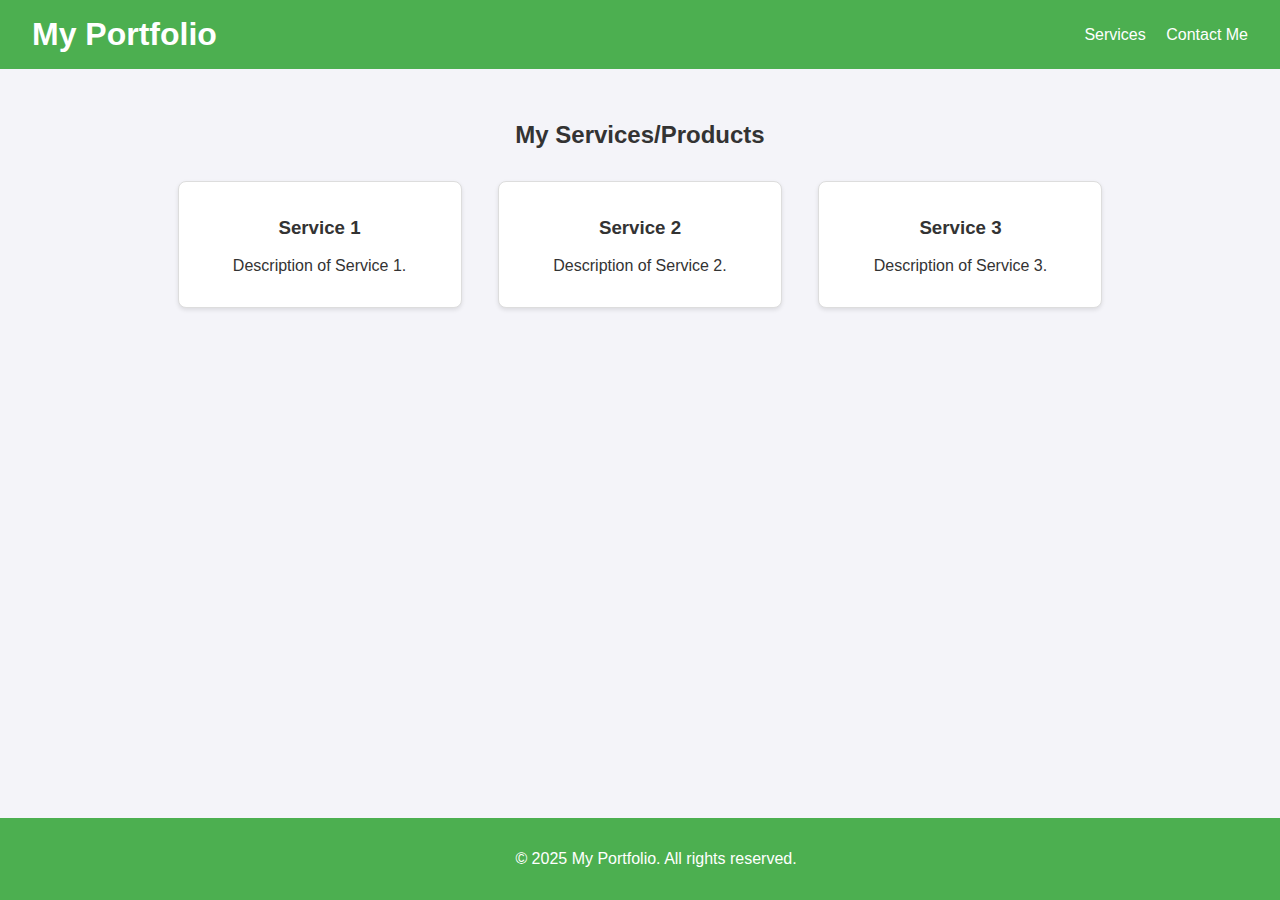
==== index.html @ 2d53eaf6 "contact init" ====
<!DOCTYPE html>
<html lang="en">
<head>
    <meta charset="UTF-8">
    <meta name="viewport" content="width=device-width, initial-scale=1.0">
    <title>My Portfolio</title>
    <style>
        body {
            font-family: Arial, sans-serif;
            margin: 0;
            padding: 0;
            background-color: #f4f4f9;
            color: #333;
        }

        header {
            background-color: #4CAF50;
            color: white;
            padding: 1rem 2rem;
            display: flex;
            justify-content: space-between;
            align-items: center;
        }

        header h1 {
            margin: 0;
        }

        header nav a {
            color: white;
            text-decoration: none;
            margin-left: 1rem;
        }

        header nav a:hover {
            text-decoration: underline;
        }

        .services {
            padding: 2rem;
            text-align: center;
        }

        .services h2 {
            margin-bottom: 1rem;
        }

        .service-item {
            background: white;
            margin: 1rem;
            padding: 1rem;
            border: 1px solid #ddd;
            border-radius: 8px;
            display: inline-block;
            width: 250px;
            box-shadow: 0 2px 4px rgba(0, 0, 0, 0.1);
        }

        footer {
            text-align: center;
            padding: 1rem;
            background-color: #4CAF50;
            color: white;
            position: absolute;
            bottom: 0;
            width: 100%;
        }

        .contact-page {
            padding: 2rem;
        }

        .contact-form {
            max-width: 600px;
            margin: 0 auto;
            background: white;
            padding: 2rem;
            border-radius: 8px;
            box-shadow: 0 2px 4px rgba(0, 0, 0, 0.1);
        }

        .contact-form label {
            display: block;
            margin: 1rem 0 0.5rem;
        }

        .contact-form input, .contact-form textarea {
            width: 100%;
            padding: 0.5rem;
            margin-bottom: 1rem;
            border: 1px solid #ddd;
            border-radius: 4px;
        }

        .contact-form button {
            background-color: #4CAF50;
            color: white;
            border: none;
            padding: 0.5rem 1rem;
            border-radius: 4px;
            cursor: pointer;
        }

        .contact-form button:hover {
            background-color: #45a049;
        }
    </style>
</head>
<body>

<header>
    <h1>My Portfolio</h1>
    <nav>
        <a href="#services">Services</a>
        <a href="contact.html">Contact Me</a>
    </nav>
</header>

<section id="services" class="services">
    <h2>My Services/Products</h2>
    <div class="service-item">
        <h3>Service 1</h3>
        <p>Description of Service 1.</p>
    </div>
    <div class="service-item">
        <h3>Service 2</h3>
        <p>Description of Service 2.</p>
    </div>
    <div class="service-item">
        <h3>Service 3</h3>
        <p>Description of Service 3.</p>
    </div>
</section>

<footer>
    <p>&copy; 2025 My Portfolio. All rights reserved.</p>
</footer>

</body>
</html>
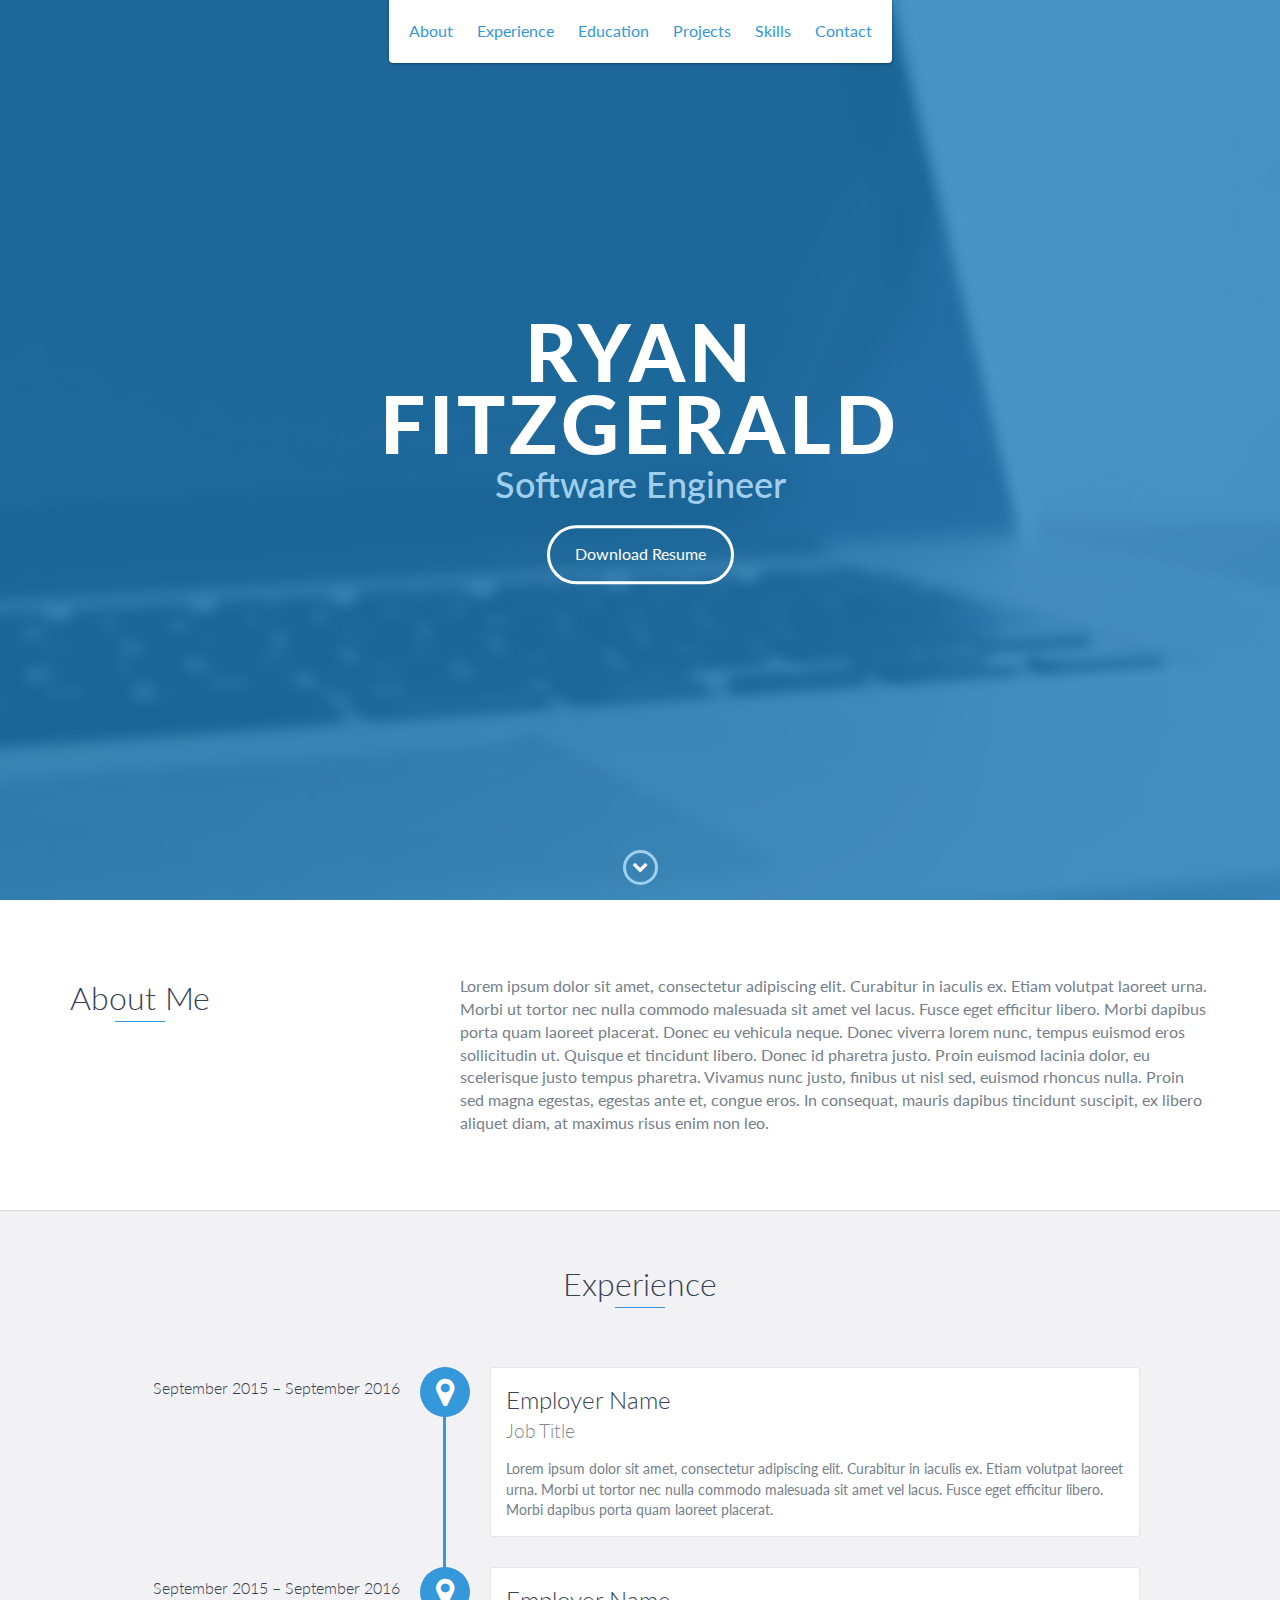
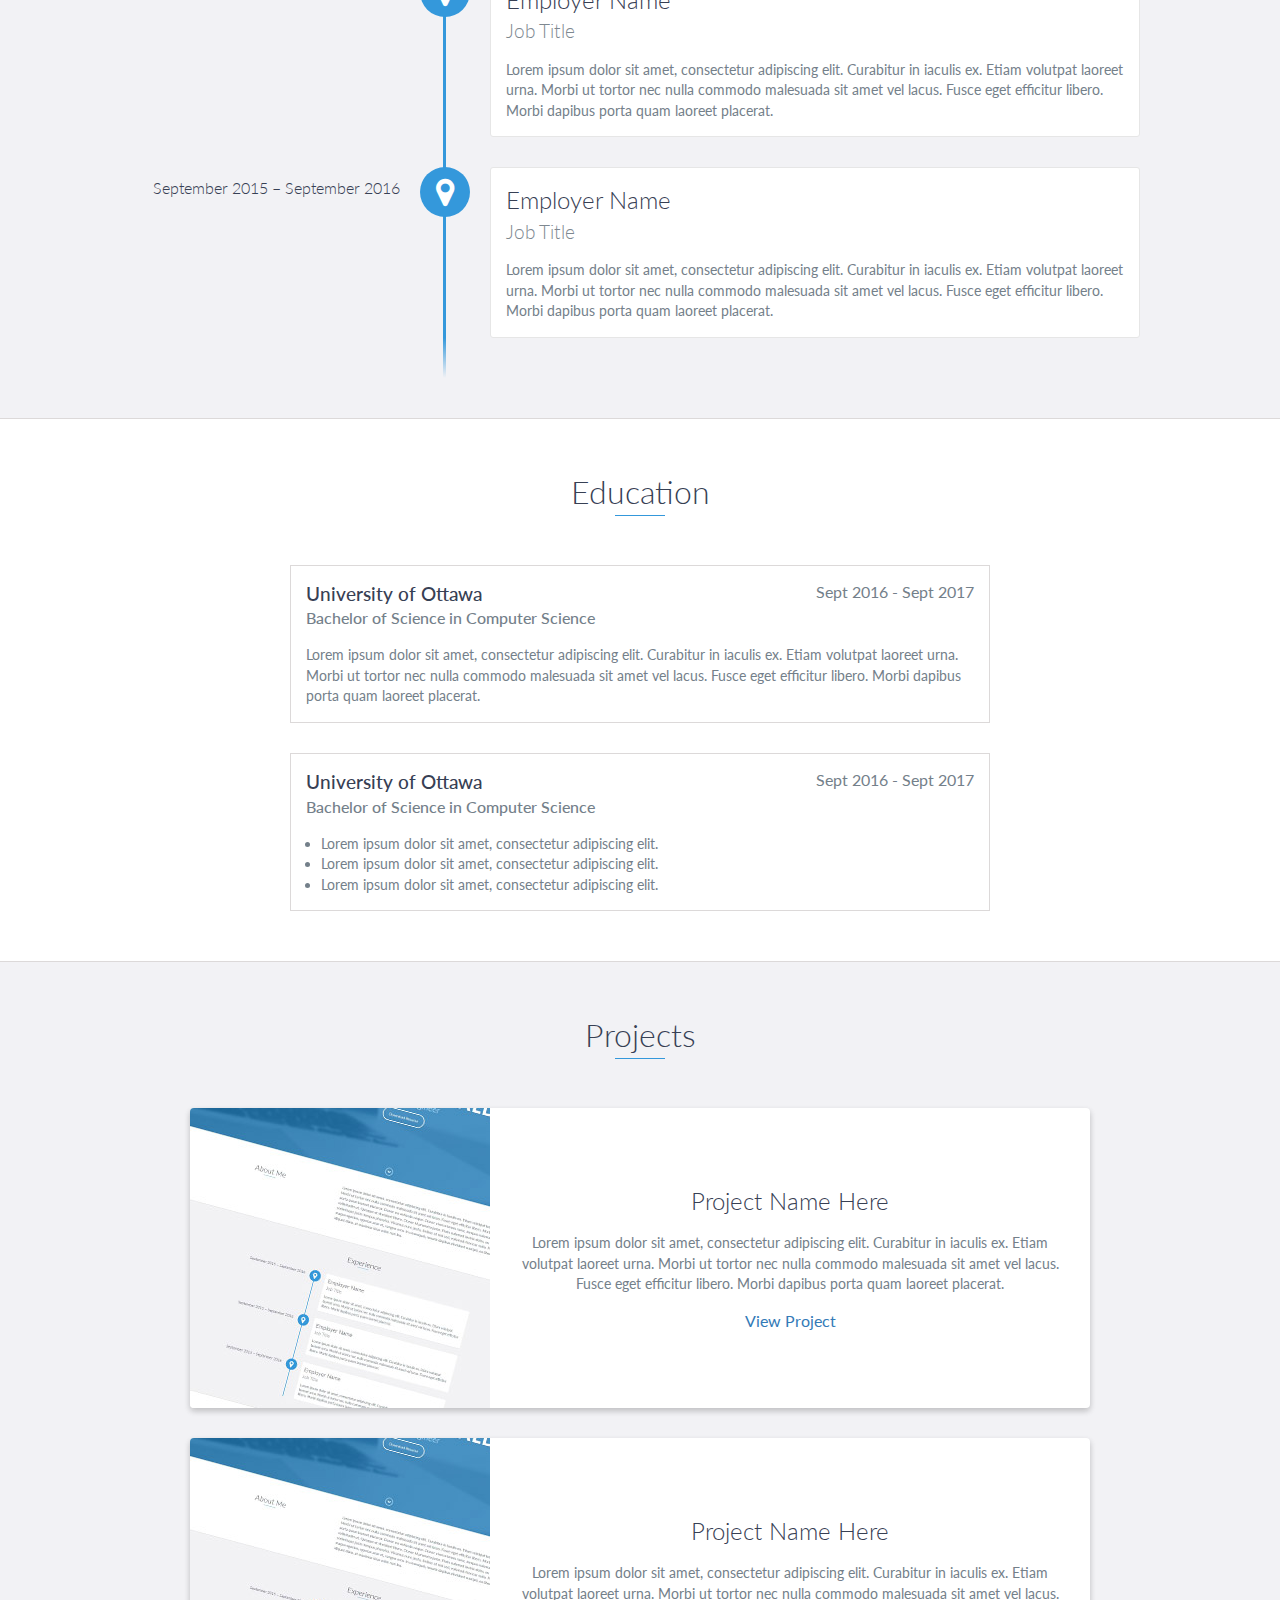
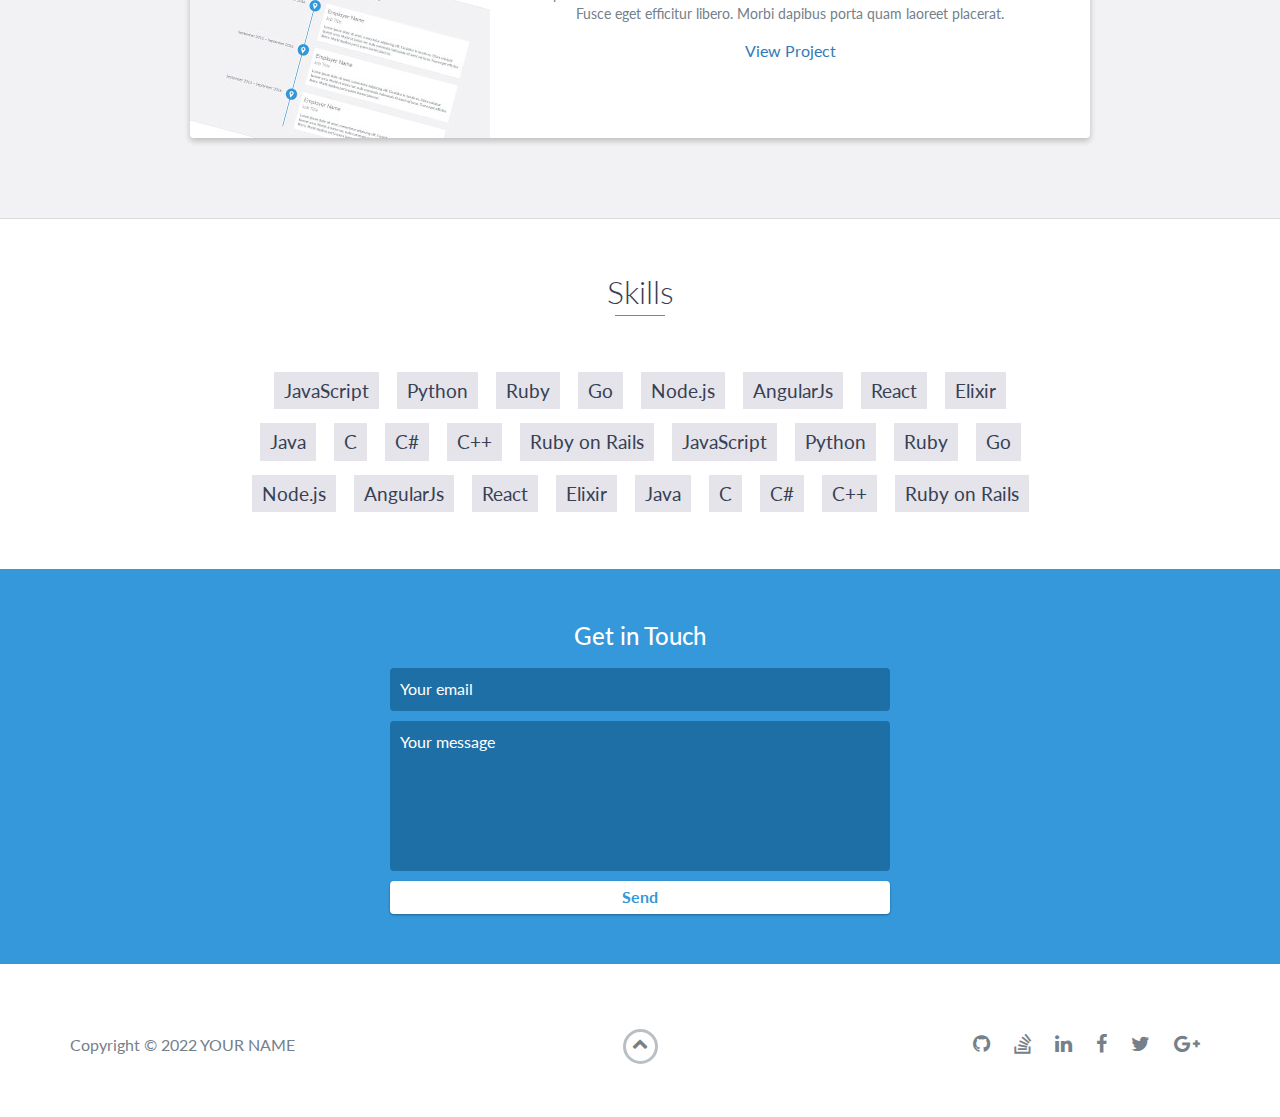
==== commit 28c938ed: "init css" ====
--- a/index.html
+++ b/index.html
@@ -1,140 +1,279 @@
 <!DOCTYPE html>
-<html lang="en">
+<html class="no-js" lang="en">
+
 <head>
-    <meta charset="UTF-8">
-    <meta name="viewport" content="width=device-width, initial-scale=1.0">
+    <meta charset="utf-8">
+    <meta http-equiv="X-UA-Compatible" content="IE=edge">
+    <meta name="viewport" content="width=device-width, initial-scale=1">
     <title>My Portfolio</title>
-    <style>
-        body {
-            font-family: Arial, sans-serif;
-            margin: 0;
-            padding: 0;
-            background-color: #f4f4f9;
-            color: #333;
-        }
-
-        header {
-            background-color: #4CAF50;
-            color: white;
-            padding: 1rem 2rem;
-            display: flex;
-            justify-content: space-between;
-            align-items: center;
-        }
-
-        header h1 {
-            margin: 0;
-        }
-
-        header nav a {
-            color: white;
-            text-decoration: none;
-            margin-left: 1rem;
-        }
-
-        header nav a:hover {
-            text-decoration: underline;
-        }
-
-        .services {
-            padding: 2rem;
-            text-align: center;
-        }
-
-        .services h2 {
-            margin-bottom: 1rem;
-        }
-
-        .service-item {
-            background: white;
-            margin: 1rem;
-            padding: 1rem;
-            border: 1px solid #ddd;
-            border-radius: 8px;
-            display: inline-block;
-            width: 250px;
-            box-shadow: 0 2px 4px rgba(0, 0, 0, 0.1);
-        }
-
-        footer {
-            text-align: center;
-            padding: 1rem;
-            background-color: #4CAF50;
-            color: white;
-            position: absolute;
-            bottom: 0;
-            width: 100%;
-        }
-
-        .contact-page {
-            padding: 2rem;
-        }
-
-        .contact-form {
-            max-width: 600px;
-            margin: 0 auto;
-            background: white;
-            padding: 2rem;
-            border-radius: 8px;
-            box-shadow: 0 2px 4px rgba(0, 0, 0, 0.1);
-        }
-
-        .contact-form label {
-            display: block;
-            margin: 1rem 0 0.5rem;
-        }
-
-        .contact-form input, .contact-form textarea {
-            width: 100%;
-            padding: 0.5rem;
-            margin-bottom: 1rem;
-            border: 1px solid #ddd;
-            border-radius: 4px;
-        }
-
-        .contact-form button {
-            background-color: #4CAF50;
-            color: white;
-            border: none;
-            padding: 0.5rem 1rem;
-            border-radius: 4px;
-            cursor: pointer;
-        }
-
-        .contact-form button:hover {
-            background-color: #45a049;
-        }
-    </style>
+	<link rel="shortcut icon" href="favicon.ico" type="image/x-icon">
+	<link rel="icon" href="favicon.ico" type="image/x-icon">
+    <link href="https://fonts.googleapis.com/css?family=Lato:300,400,700,900" rel="stylesheet">
+    <link rel="stylesheet" href="libs/font-awesome/css/font-awesome.min.css">
+    <link href="css/bootstrap.min.css" rel="stylesheet">
+    <link href="css/styles.css" rel="stylesheet">
 </head>
+
 <body>
-
-<header>
-    <h1>My Portfolio</h1>
-    <nav>
-        <a href="#services">Services</a>
-        <a href="contact.html">Contact Me</a>
-    </nav>
-</header>
-
-<section id="services" class="services">
-    <h2>My Services/Products</h2>
-    <div class="service-item">
-        <h3>Service 1</h3>
-        <p>Description of Service 1.</p>
-    </div>
-    <div class="service-item">
-        <h3>Service 2</h3>
-        <p>Description of Service 2.</p>
-    </div>
-    <div class="service-item">
-        <h3>Service 3</h3>
-        <p>Description of Service 3.</p>
-    </div>
-</section>
-
-<footer>
-    <p>&copy; 2025 My Portfolio. All rights reserved.</p>
-</footer>
-
+    <div id="mobile-menu-open" class="shadow-large">
+        <i class="fa fa-bars" aria-hidden="true"></i>
+    </div>
+    <!-- End #mobile-menu-toggle -->
+    <header>
+        <div id="mobile-menu-close">
+            <span>Close</span> <i class="fa fa-times" aria-hidden="true"></i>
+        </div>
+        <ul id="menu" class="shadow">
+            <li>
+                <a href="#about">About</a>
+            </li>
+            <li>
+                <a href="#experience">Experience</a>
+            </li>
+            <li>
+                <a href="#education">Education</a>
+            </li>
+            <li>
+                <a href="#projects">Projects</a>
+            </li>
+            <li>
+                <a href="#skills">Skills</a>
+            </li>
+            <li>
+                <a href="#contact">Contact</a>
+            </li>
+        </ul>
+    </header>
+    <!-- End header -->
+
+    <div id="lead">
+        <div id="lead-content">
+            <h1>Ryan Fitzgerald</h1>
+            <h2>Software Engineer</h2>
+            <a href="#" class="btn-rounded-white">Download Resume</a>
+        </div>
+        <!-- End #lead-content -->
+
+        <div id="lead-overlay"></div>
+
+        <div id="lead-down">
+            <span>
+                <i class="fa fa-chevron-down" aria-hidden="true"></i>
+            </span>
+        </div>
+        <!-- End #lead-down -->
+    </div>
+    <!-- End #lead -->
+
+    <div id="about">
+        <div class="container">
+            <div class="row">
+                <div class="col-md-4">
+                    <h2 class="heading">About Me</h2>
+                </div>
+                <div class="col-md-8">
+                    <p>
+                        Lorem ipsum dolor sit amet, consectetur adipiscing elit. Curabitur in iaculis ex. Etiam volutpat laoreet urna. Morbi ut tortor nec nulla commodo malesuada sit amet vel lacus. Fusce eget efficitur libero. Morbi dapibus porta quam laoreet placerat. Donec
+                        eu vehicula neque. Donec viverra lorem nunc, tempus euismod eros sollicitudin ut. Quisque et tincidunt libero. Donec id pharetra justo. Proin euismod lacinia dolor, eu scelerisque justo tempus pharetra. Vivamus nunc justo, finibus
+                        ut nisl sed, euismod rhoncus nulla. Proin sed magna egestas, egestas ante et, congue eros. In consequat, mauris dapibus tincidunt suscipit, ex libero aliquet diam, at maximus risus enim non leo.
+                    </p>
+                </div>
+            </div>
+        </div>
+    </div>
+    <!-- End #about -->
+
+    <div id="experience" class="background-alt">
+        <h2 class="heading">Experience</h2>
+        <div id="experience-timeline">
+            <div data-date="September 2015 – September 2016">
+                <h3>Employer Name</h3>
+                <h4>Job Title</h4>
+                <p>
+                    Lorem ipsum dolor sit amet, consectetur adipiscing elit. Curabitur in iaculis ex. Etiam volutpat laoreet urna. Morbi ut tortor nec nulla commodo malesuada sit amet vel lacus. Fusce eget efficitur libero. Morbi dapibus porta quam laoreet placerat.
+                </p>
+            </div>
+
+            <div data-date="September 2015 – September 2016">
+                <h3>Employer Name</h3>
+                <h4>Job Title</h4>
+                <p>
+                    Lorem ipsum dolor sit amet, consectetur adipiscing elit. Curabitur in iaculis ex. Etiam volutpat laoreet urna. Morbi ut tortor nec nulla commodo malesuada sit amet vel lacus. Fusce eget efficitur libero. Morbi dapibus porta quam laoreet placerat.
+                </p>
+            </div>
+
+            <div data-date="September 2015 – September 2016">
+                <h3>Employer Name</h3>
+                <h4>Job Title</h4>
+                <p>
+                    Lorem ipsum dolor sit amet, consectetur adipiscing elit. Curabitur in iaculis ex. Etiam volutpat laoreet urna. Morbi ut tortor nec nulla commodo malesuada sit amet vel lacus. Fusce eget efficitur libero. Morbi dapibus porta quam laoreet placerat.
+                </p>
+            </div>
+        </div>
+    </div>
+    <!-- End #experience -->
+
+    <div id="education">
+        <h2 class="heading">Education</h2>
+        <div class="education-block">
+            <h3>University of Ottawa</h3>
+            <span class="education-date">Sept 2016 - Sept 2017</span>
+            <h4>Bachelor of Science in Computer Science</h4>
+            <p>
+                Lorem ipsum dolor sit amet, consectetur adipiscing elit. Curabitur in iaculis ex. Etiam volutpat laoreet urna. Morbi ut tortor nec nulla commodo malesuada sit amet vel lacus. Fusce eget efficitur libero. Morbi dapibus porta quam laoreet placerat.
+            </p>
+        </div>
+        <!-- End .education-block -->
+
+        <div class="education-block">
+            <h3>University of Ottawa</h3>
+            <span class="education-date">Sept 2016 - Sept 2017</span>
+            <h4>Bachelor of Science in Computer Science</h4>
+            <ul>
+                <li>
+                    Lorem ipsum dolor sit amet, consectetur adipiscing elit.
+                </li>
+                <li>
+                    Lorem ipsum dolor sit amet, consectetur adipiscing elit.
+                </li>
+                <li>
+                    Lorem ipsum dolor sit amet, consectetur adipiscing elit.
+                </li>
+            </ul>
+        </div>
+        <!-- End .education-block -->
+    </div>
+    <!-- End #education -->
+
+    <div id="projects" class="background-alt">
+        <h2 class="heading">Projects</h2>
+        <div class="container">
+            <div class="row">
+                <div class="project shadow-large">
+                    <div class="project-image">
+                        <img src="images/project.jpg" />
+                    </div>
+                    <!-- End .project-image -->
+                    <div class="project-info">
+                        <h3>Project Name Here</h3>
+                        <p>
+                            Lorem ipsum dolor sit amet, consectetur adipiscing elit. Curabitur in iaculis ex. Etiam volutpat laoreet urna. Morbi ut tortor nec nulla commodo malesuada sit amet vel lacus. Fusce eget efficitur libero. Morbi dapibus porta quam laoreet placerat.
+                        </p>
+                        <a href="#">View Project</a>
+                    </div>
+                    <!-- End .project-info -->
+                </div>
+                <!-- End .project -->
+
+                <div class="project shadow-large">
+                    <div class="project-image">
+                        <img src="images/project.jpg" />
+                    </div>
+                    <!-- End .project-image -->
+                    <div class="project-info">
+                        <h3>Project Name Here</h3>
+                        <p>
+                            Lorem ipsum dolor sit amet, consectetur adipiscing elit. Curabitur in iaculis ex. Etiam volutpat laoreet urna. Morbi ut tortor nec nulla commodo malesuada sit amet vel lacus. Fusce eget efficitur libero. Morbi dapibus porta quam laoreet placerat.
+                        </p>
+                        <a href="#">View Project</a>
+                    </div>
+                    <!-- End .project-info -->
+                </div>
+                <!-- End .project -->
+            </div>
+        </div>
+    </div>
+    <!-- End #projects -->
+
+    <div id="skills">
+        <h2 class="heading">Skills</h2>
+        <ul>
+            <li>JavaScript</li>
+            <li>Python</li>
+            <li>Ruby</li>
+            <li>Go</li>
+            <li>Node.js</li>
+            <li>AngularJs</li>
+            <li>React</li>
+            <li>Elixir</li>
+            <li>Java</li>
+            <li>C</li>
+            <li>C#</li>
+            <li>C++</li>
+            <li>Ruby on Rails</li>
+            <li>JavaScript</li>
+            <li>Python</li>
+            <li>Ruby</li>
+            <li>Go</li>
+            <li>Node.js</li>
+            <li>AngularJs</li>
+            <li>React</li>
+            <li>Elixir</li>
+            <li>Java</li>
+            <li>C</li>
+            <li>C#</li>
+            <li>C++</li>
+            <li>Ruby on Rails</li>
+        </ul>
+    </div>
+    <!-- End #skills -->
+
+    <div id="contact">
+        <h2>Get in Touch</h2>
+        <div id="contact-form">
+            <form method="POST" action="https://formspree.io/email@email.com">
+                <input type="hidden" name="_subject" value="Contact request from personal website" />
+                <input type="email" name="_replyto" placeholder="Your email" required>
+                <textarea name="message" placeholder="Your message" required></textarea>
+                <button type="submit">Send</button>
+            </form>
+        </div>
+        <!-- End #contact-form -->
+    </div>
+    <!-- End #contact -->
+
+    <footer>
+        <div class="container">
+            <div class="row">
+                <div class="col-sm-5 copyright">
+                    <p>
+                        Copyright &copy; <span id="current-year">2022</span> YOUR NAME
+                    </p>
+                </div>
+                <div class="col-sm-2 top">
+                    <span id="to-top">
+                        <i class="fa fa-chevron-up" aria-hidden="true"></i>
+                    </span>
+                </div>
+                <div class="col-sm-5 social">
+                    <ul>
+                        <li>
+                            <a href="https://github.com/" target="_blank"><i class="fa fa-github" aria-hidden="true"></i></a>
+                        </li>
+                        <li>
+                            <a href="https://stackoverflow.com/" target="_blank"><i class="fa fa-stack-overflow" aria-hidden="true"></i></a>
+                        </li>
+                        <li>
+                            <a href="https://linkedin.com/" target="_blank"><i class="fa fa-linkedin" aria-hidden="true"></i></a>
+                        </li>
+                        <li>
+                            <a href="https://www.facebook.com/" target="_blank"><i class="fa fa-facebook" aria-hidden="true"></i></a>
+                        </li>
+                        <li>
+                            <a href="https://twitter.com/" target="_blank"><i class="fa fa-twitter" aria-hidden="true"></i></a>
+                        </li>
+                        <li>
+                            <a href="https://plus.google.com/" target="_blank"><i class="fa fa-google-plus" aria-hidden="true"></i></a>
+                        </li>
+                    </ul>
+                </div>
+            </div>
+        </div>
+    </footer>
+    <!-- End footer -->
+
+    <script src="https://ajax.googleapis.com/ajax/libs/jquery/1.12.4/jquery.min.js"></script>
+    <script src="js/scripts.min.js"></script>
 </body>
-</html>+
+</html>
--- a/css/styles.css
+++ b/css/styles.css
@@ -0,0 +1,12 @@
+/*!
+    Title: Dev Portfolio Template
+    Version: 1.2.2
+    Last Change: 03/25/2020
+    Author: Ryan Fitzgerald
+    Repo: https://github.com/RyanFitzgerald/devportfolio-template
+    Issues: https://github.com/RyanFitzgerald/devportfolio-template/issues
+
+    Description: This file contains all the styles associated with the page
+    that don't come from third party libraries. This file gets compiled using
+    Gulp and send to the /css folder which is then loaded on the page.
+*/body{font-family:'Lato', sans-serif;font-size:16px}body.active{overflow:hidden;z-index:-1}.no-js #experience-timeline>div{background:#fff;padding:10px;margin-bottom:10px;border:1px solid #dcd9d9}.no-js #experience-timeline>div h3{font-size:1.5em;font-weight:300;color:#374054;display:inline-block;margin:0}.no-js #experience-timeline>div h4{font-size:1.2em;font-weight:300;color:#7e8890;margin:0 0 15px 0}.no-js #experience-timeline>div p{color:#74808a;font-size:0.9em;margin:0}.no-js #experience-timeline:before,.no-js #experience-timeline:after{content:none}@keyframes dropHeader{0%{transform:translateY(-100%)}100%{transform:translateY(0)}}header{position:absolute;top:0;left:0;right:0;text-align:center;z-index:10;animation-name:dropHeader;animation-iteration-count:1;animation-timing-function:ease;animation-duration:0.75s}header ul{display:inline-block;background:#fff;text-align:center;padding:10px;margin:0;border-bottom-right-radius:4px;border-bottom-left-radius:4px}header li{display:inline-block}header a{display:block;color:#3498db;padding:10px}header a:hover{color:#217dbb;text-decoration:none;background:#eee;border-radius:4px}header a:focus{color:#3498db;text-decoration:none}header.active{display:block}header.sticky{position:fixed;z-index:999}#menu.active{display:block}#mobile-menu-open{display:none;cursor:pointer;position:fixed;right:15px;top:10px;color:#3498db;font-size:1.5em;z-index:20;padding:0 7px;border-radius:4px;background:#fff}#mobile-menu-close{display:none;text-align:right;width:100%;background:#fff;font-size:1.5em;padding-right:15px;padding-top:10px;cursor:pointer;color:#3498db}#mobile-menu-close span{font-size:0.5em;text-transform:uppercase}#mobile-menu-close i{vertical-align:middle}footer{padding:50px 0}.copyright{padding-top:20px}.copyright p{margin:0;color:#74808a}.top{text-align:center}.top span{cursor:pointer;display:block;margin:15px auto 0 auto;width:35px;height:35px;border-radius:50%;border:3px solid #b9bfc4;text-align:center}.top i{color:#74808a}.social{text-align:right}.social ul{margin:5px 0 0 0;padding:0}.social li{display:inline-block;font-size:1.25em;list-style:none}.social a{display:block;color:#74808a;padding:10px}.social a:hover{color:#3498db}.btn-rounded-white{display:inline-block;color:#fff;padding:15px 25px;border:3px solid #fff;border-radius:30px;transition:.5s ease all}.btn-rounded-white:hover{color:#3498db;background:#fff;text-decoration:none}.shadow{box-shadow:0 1px 3px rgba(0,0,0,0.12),0 1px 2px rgba(0,0,0,0.24)}.shadow-large{box-shadow:0 3px 6px rgba(0,0,0,0.08),0 3px 6px rgba(0,0,0,0.15)}.heading{position:relative;display:inline-block;font-size:2em;font-weight:300;margin:0 0 30px 0}.heading:after{position:absolute;content:'';top:100%;height:1px;width:50px;left:0;right:0;margin:0 auto;background:#3498db}.background-alt{background:#f2f2f5}#lead{position:relative;height:100vh;min-height:500px;max-height:1080px;background:url(../images/lead-bg.jpg);background-size:cover;padding:15px;overflow:hidden}#lead-content{position:absolute;z-index:10;top:50%;left:50%;transform:translate(-50%, -50%);text-align:center}#lead-content h1,#lead-content h2{margin:0}#lead-content h1{color:#fff;font-weight:900;font-size:5em;text-transform:uppercase;letter-spacing:0.05em;line-height:0.9em}#lead-content h2{color:#a0cfee;font-weight:500;font-size:2.25em;margin-bottom:15px}#lead-overlay{position:absolute;height:100%;width:100%;top:0;right:0;bottom:0;left:0;background:rgba(33,125,187,0.8);z-index:1}#lead-down{position:absolute;left:0;right:0;width:100%;text-align:center;z-index:10;bottom:15px;color:#fff}#lead-down span{cursor:pointer;display:block;margin:0 auto;width:35px;height:35px;border-radius:50%;border:3px solid #a0cfee;text-align:center}#lead-down i{animation:pulsate 1.5s ease;animation-iteration-count:infinite;padding-top:5px}@keyframes pulsate{0%{transform:scale(1, 1)}50%{transform:scale(1.2, 1.2)}100%{transform:scale(1, 1)}}#about{padding:75px 15px;border-bottom:1px solid #dcd9d9}#about h2{color:#374054}#about p{color:#74808a;margin:0}#experience{padding:50px 15px;text-align:center;border-bottom:1px solid #dcd9d9}#experience h2{color:#374054}#experience-timeline{margin:30px auto 0 auto;position:relative;max-width:1000px}#experience-timeline:before{position:absolute;content:'';top:0;bottom:0;left:303px;right:auto;height:100%;width:3px;background:#3498db;z-index:0}#experience-timeline:after{position:absolute;content:'';width:3px;height:40px;background:#3498db;background:linear-gradient(to bottom, #3498db, rgba(52,152,219,0));top:100%;left:303px}.vtimeline-content{margin-left:350px;background:#fff;border:1px solid #e6e6e6;padding:15px;border-radius:3px;text-align:left}.vtimeline-content h3{font-size:1.5em;font-weight:300;color:#374054;display:inline-block;margin:0}.vtimeline-content h4{font-size:1.2em;font-weight:300;color:#7e8890;margin:0 0 15px 0}.vtimeline-content p{color:#74808a;font-size:0.9em;margin:0}.vtimeline-point{position:relative;display:block;vertical-align:top;margin-bottom:30px}.vtimeline-icon{position:relative;color:#fff;width:50px;height:50px;background:#3498db;border-radius:50%;float:left;z-index:99;margin-left:280px}.vtimeline-icon i{display:block;font-size:2em;margin-top:10px}.vtimeline-date{width:260px;text-align:right;position:absolute;left:0;top:10px;font-weight:300;color:#374054}#education{padding:50px 15px 20px 15px;border-bottom:1px solid #dcd9d9;text-align:center}#education h2{color:#374054;margin-bottom:50px}.education-block{max-width:700px;margin:0 auto 30px auto;padding:15px;border:1px solid #dcd9d9;text-align:left}.education-block h3{font-weight:500;float:left;margin:0;color:#374054}.education-block span{color:#74808a;float:right}.education-block h4{color:#74808a;clear:both;font-weight:500;margin:0 0 15px 0}.education-block p,.education-block ul{margin:0;color:#74808a;font-size:0.9em}.education-block ul{padding:0 0 0 15px}#projects{padding:50px 15px;border-bottom:1px solid #dcd9d9;text-align:center}#projects h2{color:#374054;margin-bottom:50px}.project{position:relative;max-width:900px;margin:0 auto 30px auto;overflow:hidden;background:#fff;border-radius:4px}.project-image{float:left}.project-info{position:absolute;top:50%;transform:translateY(-50%);margin-left:300px;padding:15px}.project-info h3{font-size:1.5em;font-weight:300;color:#374054;margin:0 0 15px 0}.project-info p{color:#74808a;margin:0 0 15px 0;font-size:0.9em}.no-image .project-info{position:relative;margin:0;padding:30px 15px;transform:none}#more-projects{display:none}#skills{padding:50px 15px;text-align:center}#skills h2{color:#374054;margin-bottom:50px}#skills ul{display:block;margin:0 auto;padding:0;max-width:800px}#skills li{display:inline-block;margin:7px;padding:5px 10px;color:#374054;background:#e4e4ea;list-style:none;cursor:default;font-size:1.2em}#contact{padding:50px 15px;background:#3498db;text-align:center}#contact h2{margin:0 0 15px 0;color:#fff;font-weight:500}#contact-form{max-width:500px;margin:0 auto}#contact-form input,#contact-form textarea{display:block;width:100%;padding:10px;border-radius:4px;border:none;margin-bottom:10px;background:#1d6fa5;color:#fff;transition:.5s ease all}#contact-form input::-webkit-input-placeholder,#contact-form textarea::-webkit-input-placeholder{color:#fff}#contact-form input:-moz-placeholder,#contact-form textarea:-moz-placeholder{color:#fff;opacity:1}#contact-form input::-moz-placeholder,#contact-form textarea::-moz-placeholder{color:#fff;opacity:1}#contact-form input:-ms-input-placeholder,#contact-form textarea:-ms-input-placeholder{color:#fff}#contact-form input:focus,#contact-form textarea:focus{outline:none;background:#16527a}#contact-form textarea{height:150px;resize:none}#contact-form button{display:block;width:100%;background:#fff;border-radius:4px;padding:5px 10px;border:none;color:#3498db;font-weight:700;box-shadow:0 1px 3px rgba(0,0,0,0.12),0 1px 2px rgba(0,0,0,0.24);transition:.5s ease all}#contact-form button:hover{box-shadow:0 10px 20px rgba(0,0,0,0.19),0 6px 6px rgba(0,0,0,0.23)}.optional-section{padding:50px 15px;text-align:center;border-top:1px solid #dcd9d9}.optional-section h2{color:#374054}.optional-section-block{max-width:700px;margin:0 auto 30px auto;padding:15px;border:1px solid #dcd9d9;background:#fff;text-align:left}.optional-section-block h3{font-weight:500;margin:0 0 15px 0;color:#374054}.optional-section-block h4{color:#74808a;clear:both;font-weight:500;margin:0 0 15px 0}.optional-section-block p,.optional-section-block ul{margin:0 0 15px 0;color:#74808a;font-size:0.9em}.optional-section-block ul{padding:0 0 0 15px}@media only screen and (max-width: 750px){#experience-timeline:before,#experience-timeline:after{left:23px}.vtimeline-date{width:auto;text-align:left;position:relative;margin-bottom:15px;display:block;margin-left:70px}.vtimeline-icon{margin-left:0}.vtimeline-content{margin-left:70px}}@media only screen and (max-width: 992px){#lead{height:auto;min-height:auto;max-height:auto;padding:100px 15px}#lead-content{position:relative;transform:none;left:auto;top:auto}#lead-content h1{font-size:3em}#lead-content h2{font-size:1.75em}#about{text-align:center}#about p{text-align:left}}@media only screen and (max-width: 768px){header{position:fixed;display:none;z-index:999;animation:none;bottom:0;height:100%}#mobile-menu-open,#mobile-menu-close{display:block}#menu{height:100%;overflow-y:auto;box-shadow:none;border-radius:0;width:100%}#menu li{display:block;margin-bottom:10px}#lead-content h1{font-size:2em}#lead-content h2{font-size:1.3em}#lead-content a{padding:10px 20px}#lead-down{display:none}.education-block h3,.education-block span{float:none}.project-image{display:none}.project-info{position:relative;margin:0;padding:30px 15px;top:auto;transform:none}footer{text-align:center}.social{text-align:center}}@media only screen and (max-width: 480px){#lead-content h1{font-size:1.5em}#lead-content h2{font-size:1em}#lead-content a{font-size:0.9em;padding:5px 10px}}
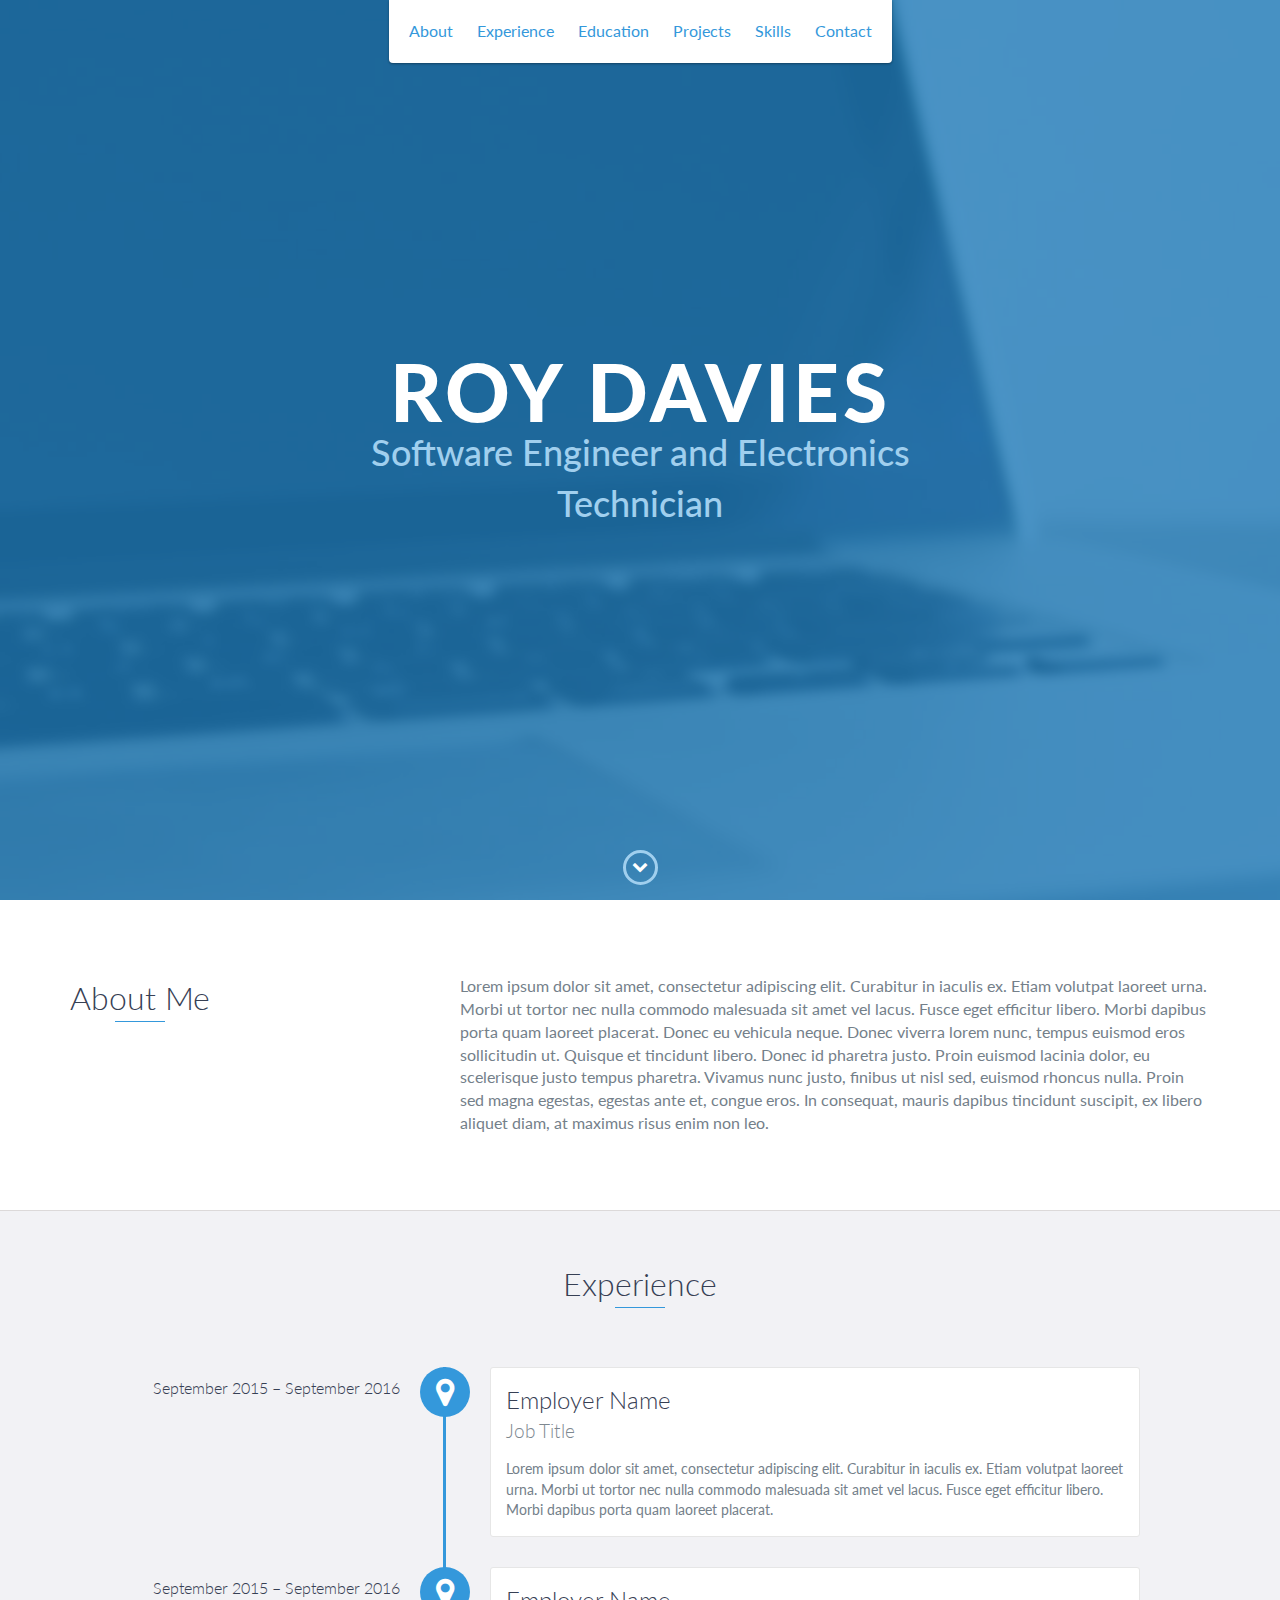
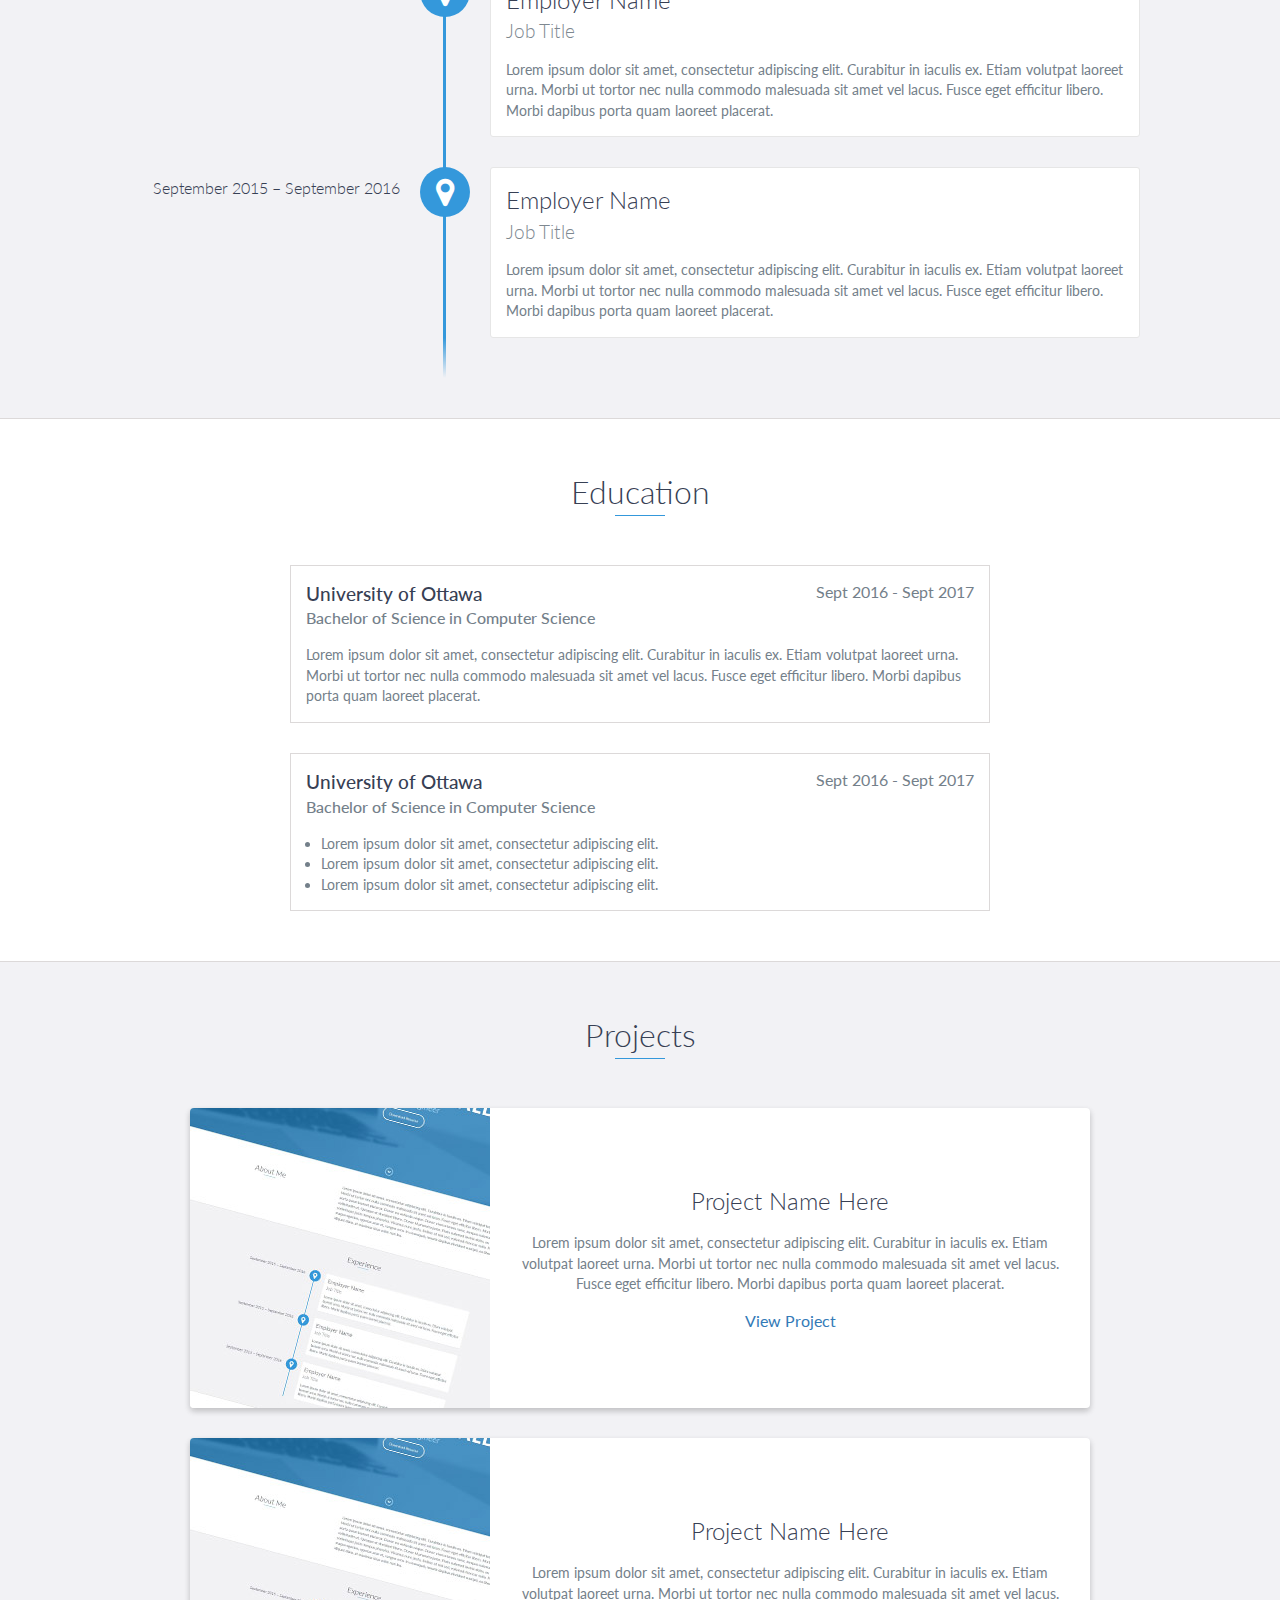
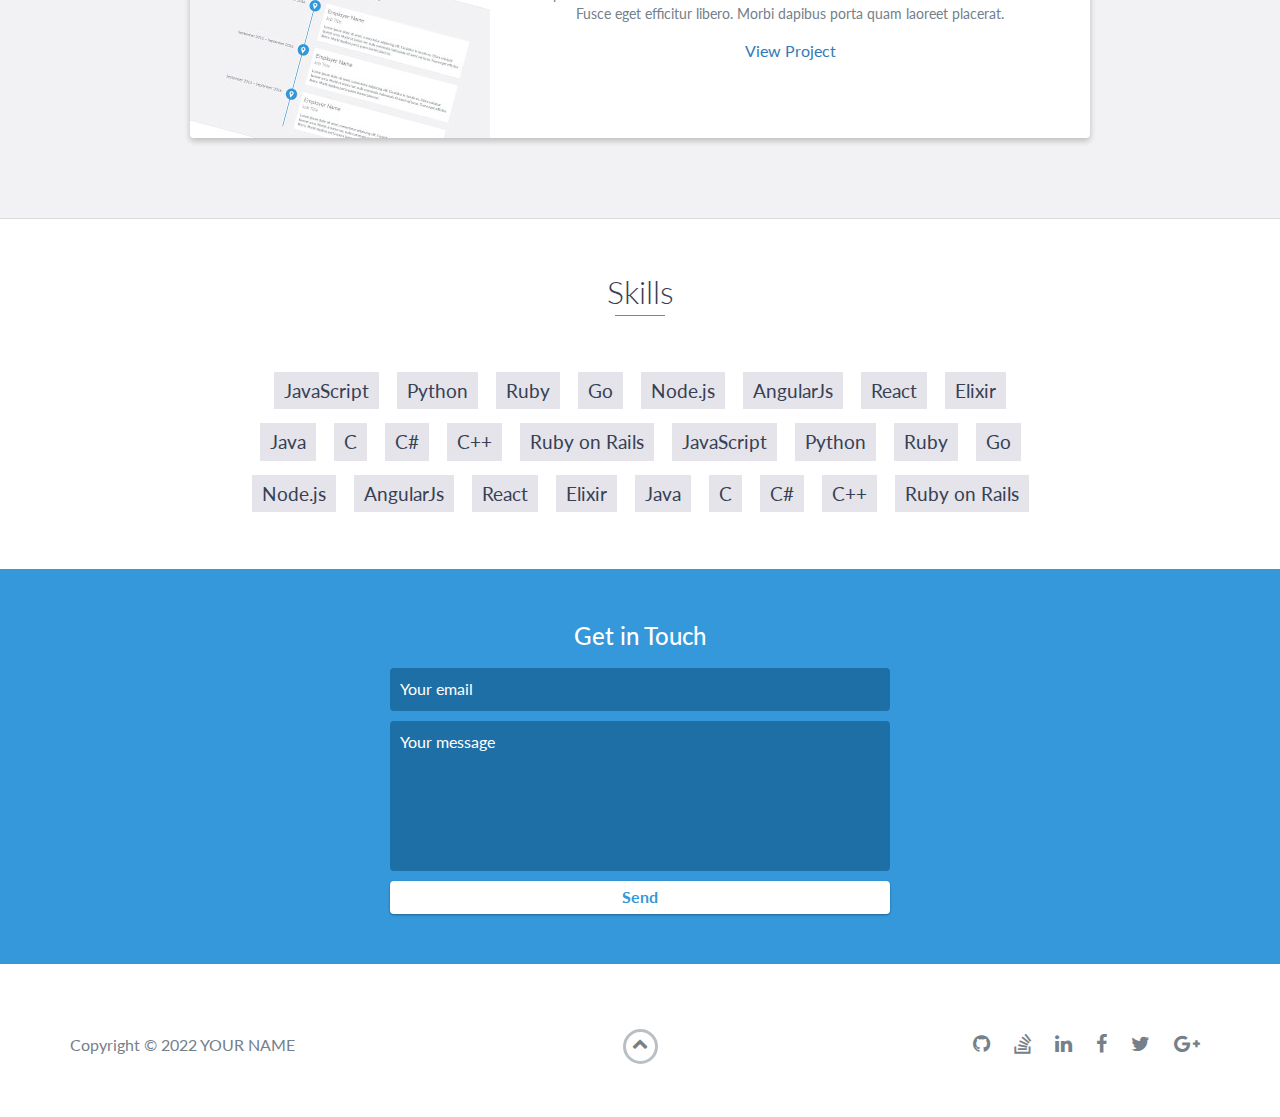
==== commit 10c085a6: "updated contact form" ====
--- a/index.html
+++ b/index.html
@@ -48,9 +48,8 @@
 
     <div id="lead">
         <div id="lead-content">
-            <h1>Ryan Fitzgerald</h1>
-            <h2>Software Engineer</h2>
-            <a href="#" class="btn-rounded-white">Download Resume</a>
+            <h1>Roy Davies</h1>
+            <h2>Software Engineer and Electronics Technician</h2>
         </div>
         <!-- End #lead-content -->
 
@@ -221,7 +220,7 @@
     <div id="contact">
         <h2>Get in Touch</h2>
         <div id="contact-form">
-            <form method="POST" action="https://formspree.io/email@email.com">
+            <form method="POST" action="https://formspree.io/roysrepairs.pontypridd@gmail.com">
                 <input type="hidden" name="_subject" value="Contact request from personal website" />
                 <input type="email" name="_replyto" placeholder="Your email" required>
                 <textarea name="message" placeholder="Your message" required></textarea>
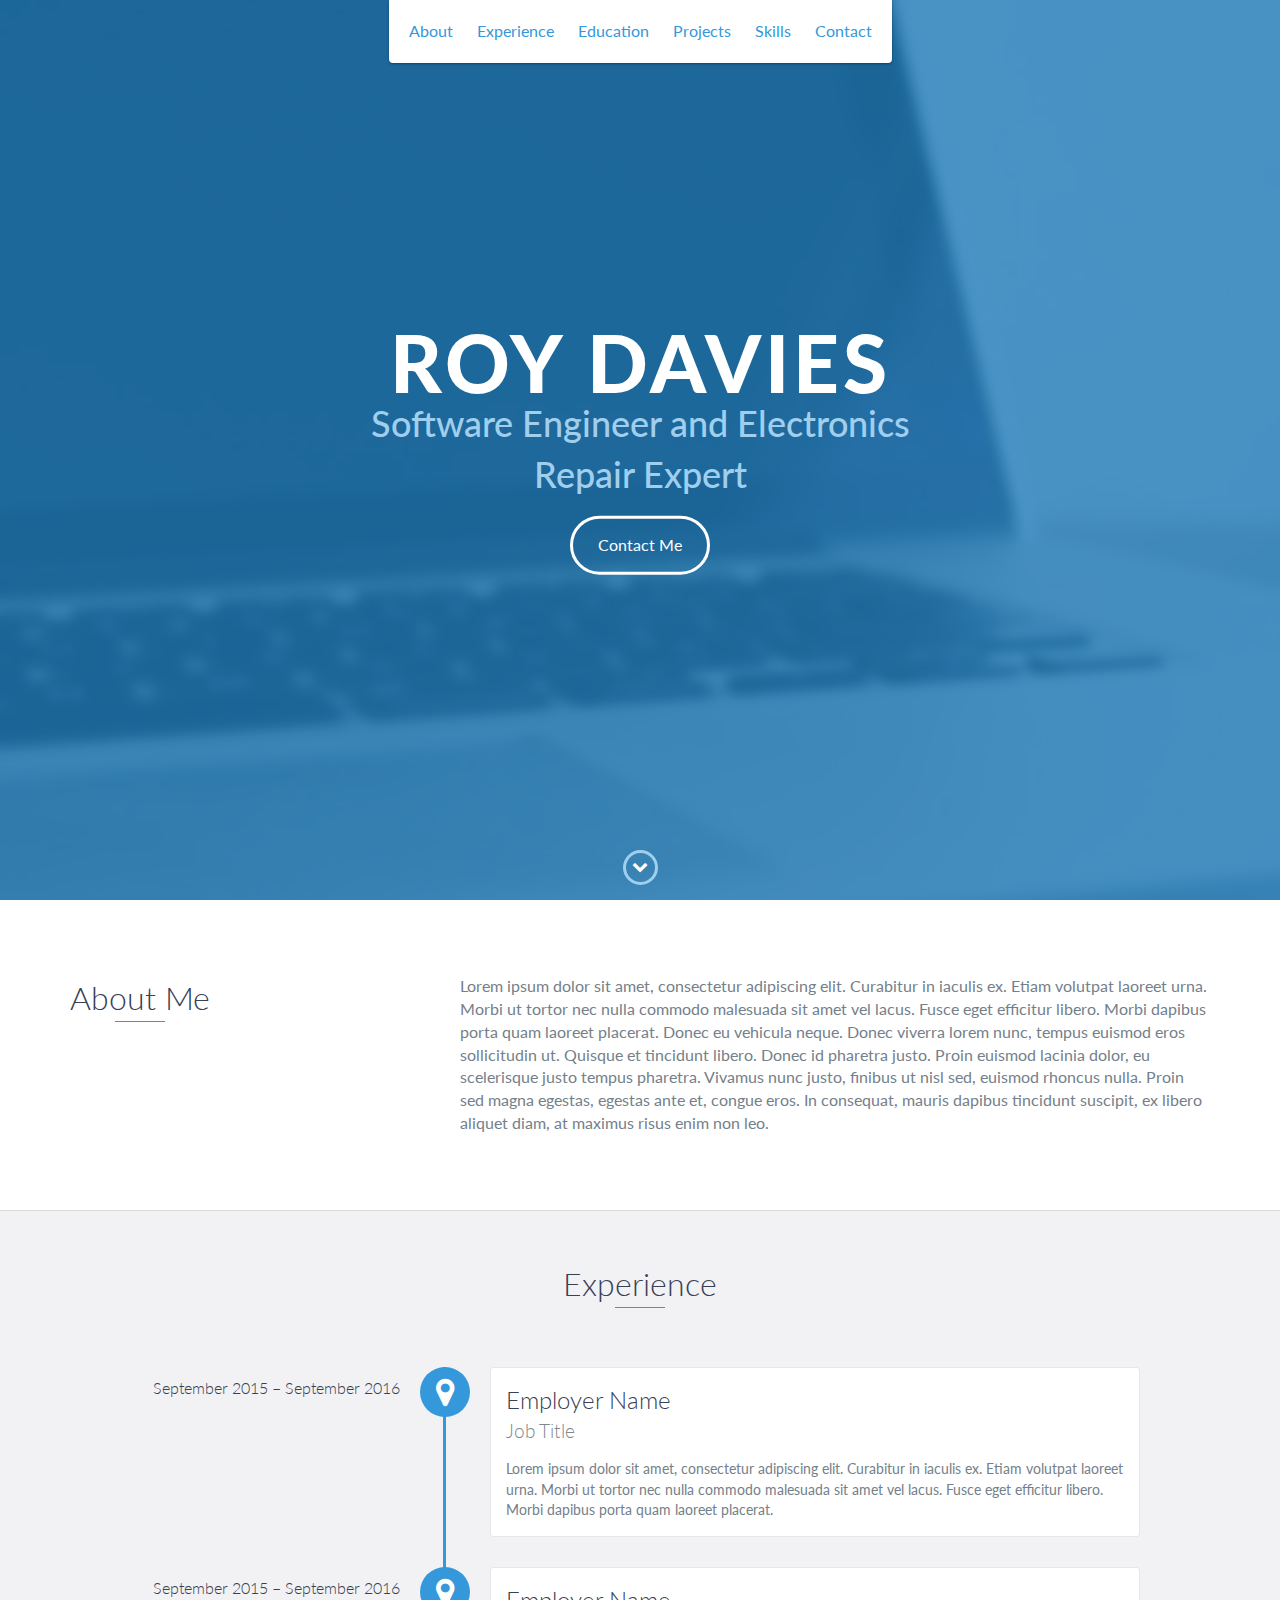
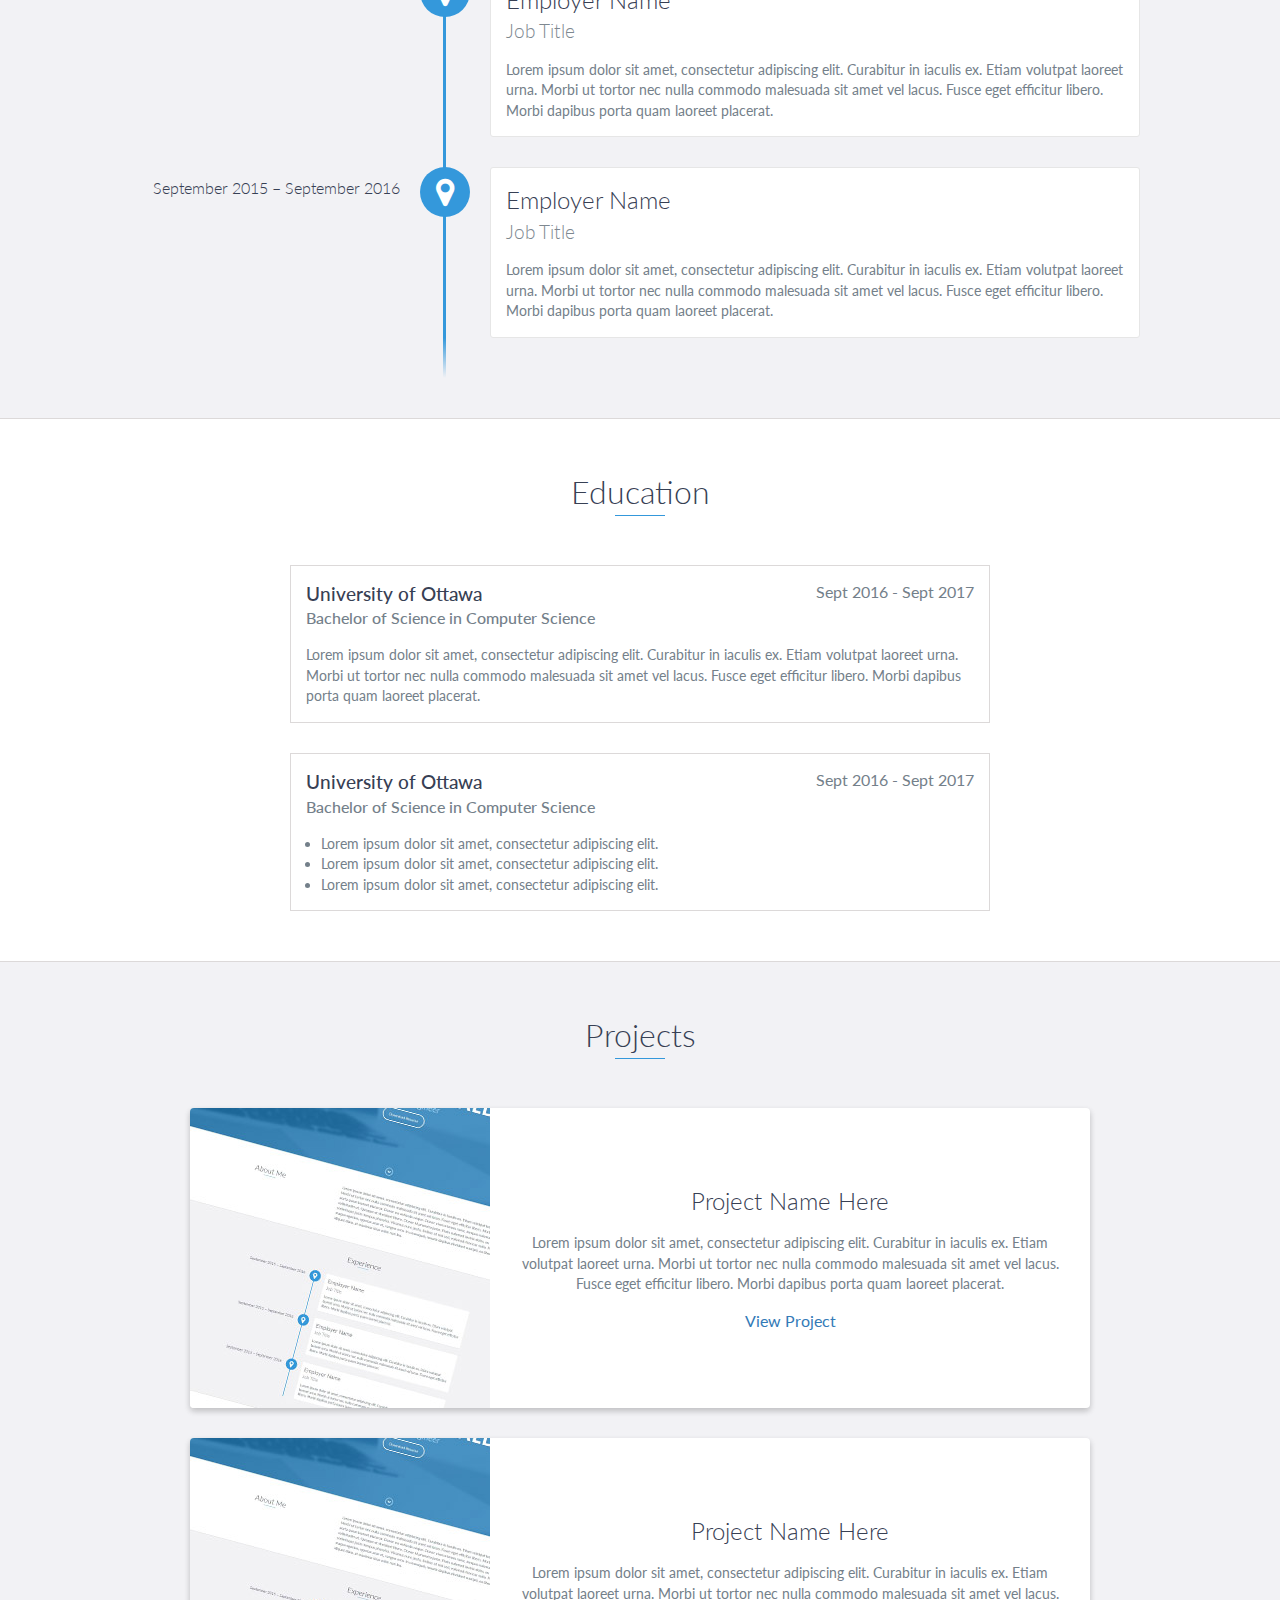
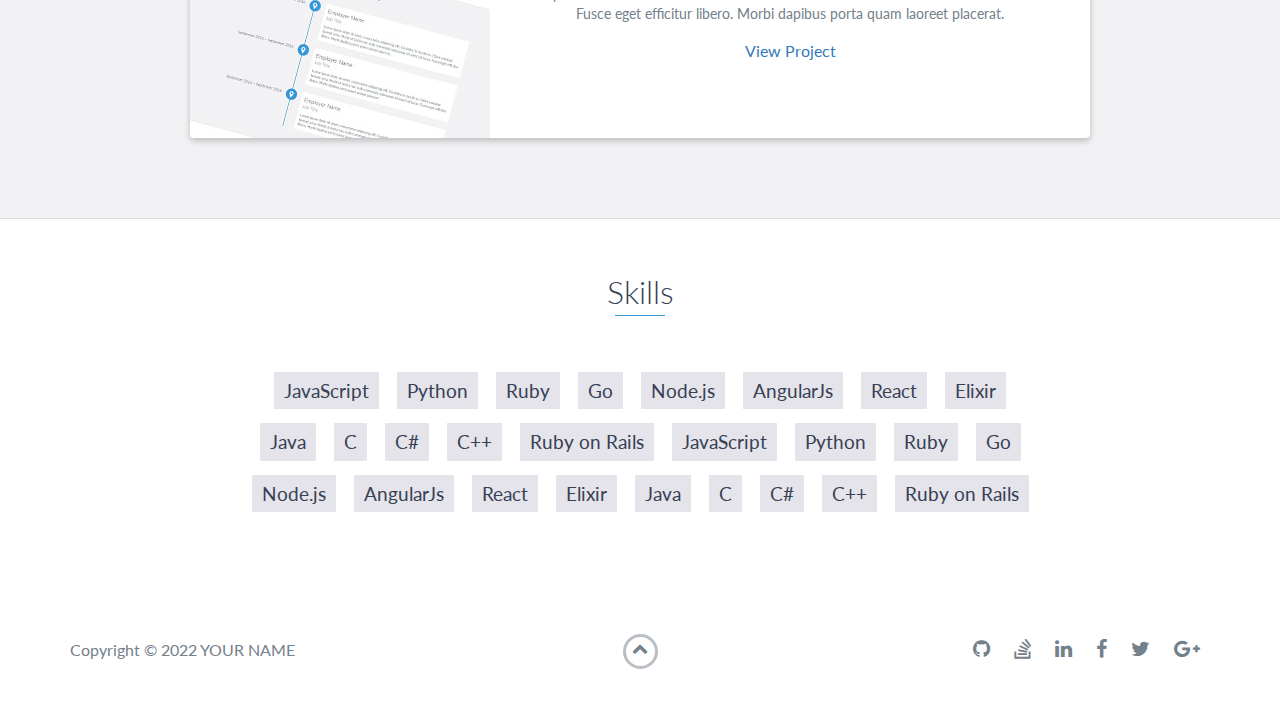
==== commit 4d880954: "more changes" ====
--- a/index.html
+++ b/index.html
@@ -40,7 +40,7 @@
                 <a href="#skills">Skills</a>
             </li>
             <li>
-                <a href="#contact">Contact</a>
+                <a href="contact.html">Contact</a>
             </li>
         </ul>
     </header>
@@ -49,7 +49,8 @@
     <div id="lead">
         <div id="lead-content">
             <h1>Roy Davies</h1>
-            <h2>Software Engineer and Electronics Technician</h2>
+            <h2>Software Engineer and Electronics Repair Expert</h2>
+            <a href="contact.html" class="btn-rounded-white">Contact Me</a>
         </div>
         <!-- End #lead-content -->
 
@@ -217,20 +218,6 @@
     </div>
     <!-- End #skills -->
 
-    <div id="contact">
-        <h2>Get in Touch</h2>
-        <div id="contact-form">
-            <form method="POST" action="https://formspree.io/roysrepairs.pontypridd@gmail.com">
-                <input type="hidden" name="_subject" value="Contact request from personal website" />
-                <input type="email" name="_replyto" placeholder="Your email" required>
-                <textarea name="message" placeholder="Your message" required></textarea>
-                <button type="submit">Send</button>
-            </form>
-        </div>
-        <!-- End #contact-form -->
-    </div>
-    <!-- End #contact -->
-
     <footer>
         <div class="container">
             <div class="row">
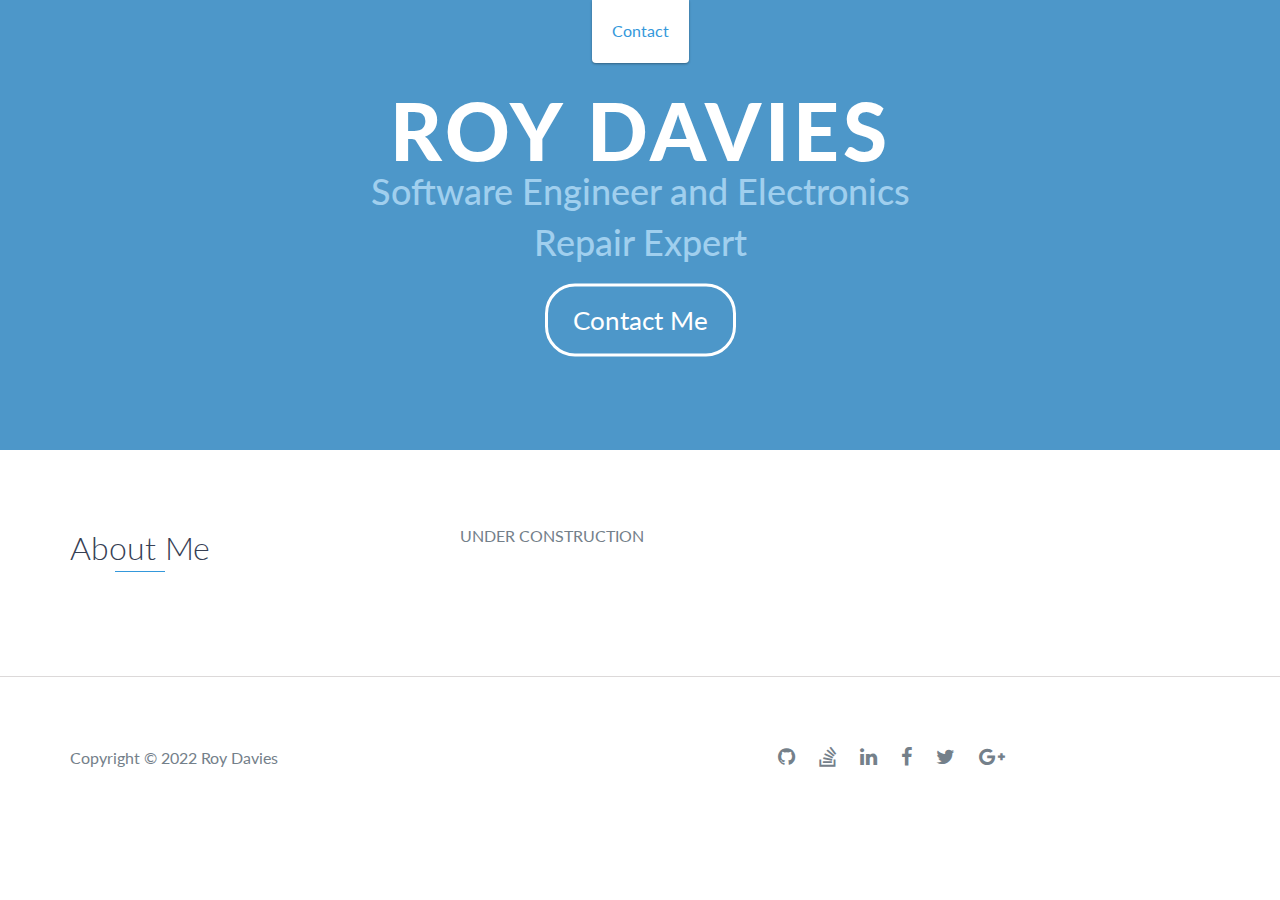
==== commit cec44317: "complete version 1" ====
--- a/index.html
+++ b/index.html
@@ -20,11 +20,11 @@
     </div>
     <!-- End #mobile-menu-toggle -->
     <header>
-        <div id="mobile-menu-close">
+        <!-- <div id="mobile-menu-close">
             <span>Close</span> <i class="fa fa-times" aria-hidden="true"></i>
-        </div>
+        </div> -->
         <ul id="menu" class="shadow">
-            <li>
+            <!-- <li>
                 <a href="#about">About</a>
             </li>
             <li>
@@ -38,7 +38,7 @@
             </li>
             <li>
                 <a href="#skills">Skills</a>
-            </li>
+            </li> -->
             <li>
                 <a href="contact.html">Contact</a>
             </li>
@@ -50,21 +50,16 @@
         <div id="lead-content">
             <h1>Roy Davies</h1>
             <h2>Software Engineer and Electronics Repair Expert</h2>
-            <a href="contact.html" class="btn-rounded-white">Contact Me</a>
+            <a href="contact.html" class="btn-rounded-white" style="font-size: 26px;"> Contact Me</a>
         </div>
         <!-- End #lead-content -->
 
         <div id="lead-overlay"></div>
 
-        <div id="lead-down">
-            <span>
-                <i class="fa fa-chevron-down" aria-hidden="true"></i>
-            </span>
-        </div>
         <!-- End #lead-down -->
     </div>
     <!-- End #lead -->
-
+     
     <div id="about">
         <div class="container">
             <div class="row">
@@ -73,9 +68,7 @@
                 </div>
                 <div class="col-md-8">
                     <p>
-                        Lorem ipsum dolor sit amet, consectetur adipiscing elit. Curabitur in iaculis ex. Etiam volutpat laoreet urna. Morbi ut tortor nec nulla commodo malesuada sit amet vel lacus. Fusce eget efficitur libero. Morbi dapibus porta quam laoreet placerat. Donec
-                        eu vehicula neque. Donec viverra lorem nunc, tempus euismod eros sollicitudin ut. Quisque et tincidunt libero. Donec id pharetra justo. Proin euismod lacinia dolor, eu scelerisque justo tempus pharetra. Vivamus nunc justo, finibus
-                        ut nisl sed, euismod rhoncus nulla. Proin sed magna egestas, egestas ante et, congue eros. In consequat, mauris dapibus tincidunt suscipit, ex libero aliquet diam, at maximus risus enim non leo.
+                        UNDER CONSTRUCTION
                     </p>
                 </div>
             </div>
@@ -83,153 +76,13 @@
     </div>
     <!-- End #about -->
 
-    <div id="experience" class="background-alt">
-        <h2 class="heading">Experience</h2>
-        <div id="experience-timeline">
-            <div data-date="September 2015 – September 2016">
-                <h3>Employer Name</h3>
-                <h4>Job Title</h4>
-                <p>
-                    Lorem ipsum dolor sit amet, consectetur adipiscing elit. Curabitur in iaculis ex. Etiam volutpat laoreet urna. Morbi ut tortor nec nulla commodo malesuada sit amet vel lacus. Fusce eget efficitur libero. Morbi dapibus porta quam laoreet placerat.
-                </p>
-            </div>
-
-            <div data-date="September 2015 – September 2016">
-                <h3>Employer Name</h3>
-                <h4>Job Title</h4>
-                <p>
-                    Lorem ipsum dolor sit amet, consectetur adipiscing elit. Curabitur in iaculis ex. Etiam volutpat laoreet urna. Morbi ut tortor nec nulla commodo malesuada sit amet vel lacus. Fusce eget efficitur libero. Morbi dapibus porta quam laoreet placerat.
-                </p>
-            </div>
-
-            <div data-date="September 2015 – September 2016">
-                <h3>Employer Name</h3>
-                <h4>Job Title</h4>
-                <p>
-                    Lorem ipsum dolor sit amet, consectetur adipiscing elit. Curabitur in iaculis ex. Etiam volutpat laoreet urna. Morbi ut tortor nec nulla commodo malesuada sit amet vel lacus. Fusce eget efficitur libero. Morbi dapibus porta quam laoreet placerat.
-                </p>
-            </div>
-        </div>
-    </div>
-    <!-- End #experience -->
-
-    <div id="education">
-        <h2 class="heading">Education</h2>
-        <div class="education-block">
-            <h3>University of Ottawa</h3>
-            <span class="education-date">Sept 2016 - Sept 2017</span>
-            <h4>Bachelor of Science in Computer Science</h4>
-            <p>
-                Lorem ipsum dolor sit amet, consectetur adipiscing elit. Curabitur in iaculis ex. Etiam volutpat laoreet urna. Morbi ut tortor nec nulla commodo malesuada sit amet vel lacus. Fusce eget efficitur libero. Morbi dapibus porta quam laoreet placerat.
-            </p>
-        </div>
-        <!-- End .education-block -->
-
-        <div class="education-block">
-            <h3>University of Ottawa</h3>
-            <span class="education-date">Sept 2016 - Sept 2017</span>
-            <h4>Bachelor of Science in Computer Science</h4>
-            <ul>
-                <li>
-                    Lorem ipsum dolor sit amet, consectetur adipiscing elit.
-                </li>
-                <li>
-                    Lorem ipsum dolor sit amet, consectetur adipiscing elit.
-                </li>
-                <li>
-                    Lorem ipsum dolor sit amet, consectetur adipiscing elit.
-                </li>
-            </ul>
-        </div>
-        <!-- End .education-block -->
-    </div>
-    <!-- End #education -->
-
-    <div id="projects" class="background-alt">
-        <h2 class="heading">Projects</h2>
-        <div class="container">
-            <div class="row">
-                <div class="project shadow-large">
-                    <div class="project-image">
-                        <img src="images/project.jpg" />
-                    </div>
-                    <!-- End .project-image -->
-                    <div class="project-info">
-                        <h3>Project Name Here</h3>
-                        <p>
-                            Lorem ipsum dolor sit amet, consectetur adipiscing elit. Curabitur in iaculis ex. Etiam volutpat laoreet urna. Morbi ut tortor nec nulla commodo malesuada sit amet vel lacus. Fusce eget efficitur libero. Morbi dapibus porta quam laoreet placerat.
-                        </p>
-                        <a href="#">View Project</a>
-                    </div>
-                    <!-- End .project-info -->
-                </div>
-                <!-- End .project -->
-
-                <div class="project shadow-large">
-                    <div class="project-image">
-                        <img src="images/project.jpg" />
-                    </div>
-                    <!-- End .project-image -->
-                    <div class="project-info">
-                        <h3>Project Name Here</h3>
-                        <p>
-                            Lorem ipsum dolor sit amet, consectetur adipiscing elit. Curabitur in iaculis ex. Etiam volutpat laoreet urna. Morbi ut tortor nec nulla commodo malesuada sit amet vel lacus. Fusce eget efficitur libero. Morbi dapibus porta quam laoreet placerat.
-                        </p>
-                        <a href="#">View Project</a>
-                    </div>
-                    <!-- End .project-info -->
-                </div>
-                <!-- End .project -->
-            </div>
-        </div>
-    </div>
-    <!-- End #projects -->
-
-    <div id="skills">
-        <h2 class="heading">Skills</h2>
-        <ul>
-            <li>JavaScript</li>
-            <li>Python</li>
-            <li>Ruby</li>
-            <li>Go</li>
-            <li>Node.js</li>
-            <li>AngularJs</li>
-            <li>React</li>
-            <li>Elixir</li>
-            <li>Java</li>
-            <li>C</li>
-            <li>C#</li>
-            <li>C++</li>
-            <li>Ruby on Rails</li>
-            <li>JavaScript</li>
-            <li>Python</li>
-            <li>Ruby</li>
-            <li>Go</li>
-            <li>Node.js</li>
-            <li>AngularJs</li>
-            <li>React</li>
-            <li>Elixir</li>
-            <li>Java</li>
-            <li>C</li>
-            <li>C#</li>
-            <li>C++</li>
-            <li>Ruby on Rails</li>
-        </ul>
-    </div>
-    <!-- End #skills -->
-
     <footer>
         <div class="container">
             <div class="row">
                 <div class="col-sm-5 copyright">
                     <p>
-                        Copyright &copy; <span id="current-year">2022</span> YOUR NAME
+                        Copyright &copy; <span id="current-year">2022</span> Roy Davies
                     </p>
-                </div>
-                <div class="col-sm-2 top">
-                    <span id="to-top">
-                        <i class="fa fa-chevron-up" aria-hidden="true"></i>
-                    </span>
                 </div>
                 <div class="col-sm-5 social">
                     <ul>
--- a/css/styles.css
+++ b/css/styles.css
@@ -9,4 +9,4 @@
     Description: This file contains all the styles associated with the page
     that don't come from third party libraries. This file gets compiled using
     Gulp and send to the /css folder which is then loaded on the page.
-*/body{font-family:'Lato', sans-serif;font-size:16px}body.active{overflow:hidden;z-index:-1}.no-js #experience-timeline>div{background:#fff;padding:10px;margin-bottom:10px;border:1px solid #dcd9d9}.no-js #experience-timeline>div h3{font-size:1.5em;font-weight:300;color:#374054;display:inline-block;margin:0}.no-js #experience-timeline>div h4{font-size:1.2em;font-weight:300;color:#7e8890;margin:0 0 15px 0}.no-js #experience-timeline>div p{color:#74808a;font-size:0.9em;margin:0}.no-js #experience-timeline:before,.no-js #experience-timeline:after{content:none}@keyframes dropHeader{0%{transform:translateY(-100%)}100%{transform:translateY(0)}}header{position:absolute;top:0;left:0;right:0;text-align:center;z-index:10;animation-name:dropHeader;animation-iteration-count:1;animation-timing-function:ease;animation-duration:0.75s}header ul{display:inline-block;background:#fff;text-align:center;padding:10px;margin:0;border-bottom-right-radius:4px;border-bottom-left-radius:4px}header li{display:inline-block}header a{display:block;color:#3498db;padding:10px}header a:hover{color:#217dbb;text-decoration:none;background:#eee;border-radius:4px}header a:focus{color:#3498db;text-decoration:none}header.active{display:block}header.sticky{position:fixed;z-index:999}#menu.active{display:block}#mobile-menu-open{display:none;cursor:pointer;position:fixed;right:15px;top:10px;color:#3498db;font-size:1.5em;z-index:20;padding:0 7px;border-radius:4px;background:#fff}#mobile-menu-close{display:none;text-align:right;width:100%;background:#fff;font-size:1.5em;padding-right:15px;padding-top:10px;cursor:pointer;color:#3498db}#mobile-menu-close span{font-size:0.5em;text-transform:uppercase}#mobile-menu-close i{vertical-align:middle}footer{padding:50px 0}.copyright{padding-top:20px}.copyright p{margin:0;color:#74808a}.top{text-align:center}.top span{cursor:pointer;display:block;margin:15px auto 0 auto;width:35px;height:35px;border-radius:50%;border:3px solid #b9bfc4;text-align:center}.top i{color:#74808a}.social{text-align:right}.social ul{margin:5px 0 0 0;padding:0}.social li{display:inline-block;font-size:1.25em;list-style:none}.social a{display:block;color:#74808a;padding:10px}.social a:hover{color:#3498db}.btn-rounded-white{display:inline-block;color:#fff;padding:15px 25px;border:3px solid #fff;border-radius:30px;transition:.5s ease all}.btn-rounded-white:hover{color:#3498db;background:#fff;text-decoration:none}.shadow{box-shadow:0 1px 3px rgba(0,0,0,0.12),0 1px 2px rgba(0,0,0,0.24)}.shadow-large{box-shadow:0 3px 6px rgba(0,0,0,0.08),0 3px 6px rgba(0,0,0,0.15)}.heading{position:relative;display:inline-block;font-size:2em;font-weight:300;margin:0 0 30px 0}.heading:after{position:absolute;content:'';top:100%;height:1px;width:50px;left:0;right:0;margin:0 auto;background:#3498db}.background-alt{background:#f2f2f5}#lead{position:relative;height:100vh;min-height:500px;max-height:1080px;background:url(../images/lead-bg.jpg);background-size:cover;padding:15px;overflow:hidden}#lead-content{position:absolute;z-index:10;top:50%;left:50%;transform:translate(-50%, -50%);text-align:center}#lead-content h1,#lead-content h2{margin:0}#lead-content h1{color:#fff;font-weight:900;font-size:5em;text-transform:uppercase;letter-spacing:0.05em;line-height:0.9em}#lead-content h2{color:#a0cfee;font-weight:500;font-size:2.25em;margin-bottom:15px}#lead-overlay{position:absolute;height:100%;width:100%;top:0;right:0;bottom:0;left:0;background:rgba(33,125,187,0.8);z-index:1}#lead-down{position:absolute;left:0;right:0;width:100%;text-align:center;z-index:10;bottom:15px;color:#fff}#lead-down span{cursor:pointer;display:block;margin:0 auto;width:35px;height:35px;border-radius:50%;border:3px solid #a0cfee;text-align:center}#lead-down i{animation:pulsate 1.5s ease;animation-iteration-count:infinite;padding-top:5px}@keyframes pulsate{0%{transform:scale(1, 1)}50%{transform:scale(1.2, 1.2)}100%{transform:scale(1, 1)}}#about{padding:75px 15px;border-bottom:1px solid #dcd9d9}#about h2{color:#374054}#about p{color:#74808a;margin:0}#experience{padding:50px 15px;text-align:center;border-bottom:1px solid #dcd9d9}#experience h2{color:#374054}#experience-timeline{margin:30px auto 0 auto;position:relative;max-width:1000px}#experience-timeline:before{position:absolute;content:'';top:0;bottom:0;left:303px;right:auto;height:100%;width:3px;background:#3498db;z-index:0}#experience-timeline:after{position:absolute;content:'';width:3px;height:40px;background:#3498db;background:linear-gradient(to bottom, #3498db, rgba(52,152,219,0));top:100%;left:303px}.vtimeline-content{margin-left:350px;background:#fff;border:1px solid #e6e6e6;padding:15px;border-radius:3px;text-align:left}.vtimeline-content h3{font-size:1.5em;font-weight:300;color:#374054;display:inline-block;margin:0}.vtimeline-content h4{font-size:1.2em;font-weight:300;color:#7e8890;margin:0 0 15px 0}.vtimeline-content p{color:#74808a;font-size:0.9em;margin:0}.vtimeline-point{position:relative;display:block;vertical-align:top;margin-bottom:30px}.vtimeline-icon{position:relative;color:#fff;width:50px;height:50px;background:#3498db;border-radius:50%;float:left;z-index:99;margin-left:280px}.vtimeline-icon i{display:block;font-size:2em;margin-top:10px}.vtimeline-date{width:260px;text-align:right;position:absolute;left:0;top:10px;font-weight:300;color:#374054}#education{padding:50px 15px 20px 15px;border-bottom:1px solid #dcd9d9;text-align:center}#education h2{color:#374054;margin-bottom:50px}.education-block{max-width:700px;margin:0 auto 30px auto;padding:15px;border:1px solid #dcd9d9;text-align:left}.education-block h3{font-weight:500;float:left;margin:0;color:#374054}.education-block span{color:#74808a;float:right}.education-block h4{color:#74808a;clear:both;font-weight:500;margin:0 0 15px 0}.education-block p,.education-block ul{margin:0;color:#74808a;font-size:0.9em}.education-block ul{padding:0 0 0 15px}#projects{padding:50px 15px;border-bottom:1px solid #dcd9d9;text-align:center}#projects h2{color:#374054;margin-bottom:50px}.project{position:relative;max-width:900px;margin:0 auto 30px auto;overflow:hidden;background:#fff;border-radius:4px}.project-image{float:left}.project-info{position:absolute;top:50%;transform:translateY(-50%);margin-left:300px;padding:15px}.project-info h3{font-size:1.5em;font-weight:300;color:#374054;margin:0 0 15px 0}.project-info p{color:#74808a;margin:0 0 15px 0;font-size:0.9em}.no-image .project-info{position:relative;margin:0;padding:30px 15px;transform:none}#more-projects{display:none}#skills{padding:50px 15px;text-align:center}#skills h2{color:#374054;margin-bottom:50px}#skills ul{display:block;margin:0 auto;padding:0;max-width:800px}#skills li{display:inline-block;margin:7px;padding:5px 10px;color:#374054;background:#e4e4ea;list-style:none;cursor:default;font-size:1.2em}#contact{padding:50px 15px;background:#3498db;text-align:center}#contact h2{margin:0 0 15px 0;color:#fff;font-weight:500}#contact-form{max-width:500px;margin:0 auto}#contact-form input,#contact-form textarea{display:block;width:100%;padding:10px;border-radius:4px;border:none;margin-bottom:10px;background:#1d6fa5;color:#fff;transition:.5s ease all}#contact-form input::-webkit-input-placeholder,#contact-form textarea::-webkit-input-placeholder{color:#fff}#contact-form input:-moz-placeholder,#contact-form textarea:-moz-placeholder{color:#fff;opacity:1}#contact-form input::-moz-placeholder,#contact-form textarea::-moz-placeholder{color:#fff;opacity:1}#contact-form input:-ms-input-placeholder,#contact-form textarea:-ms-input-placeholder{color:#fff}#contact-form input:focus,#contact-form textarea:focus{outline:none;background:#16527a}#contact-form textarea{height:150px;resize:none}#contact-form button{display:block;width:100%;background:#fff;border-radius:4px;padding:5px 10px;border:none;color:#3498db;font-weight:700;box-shadow:0 1px 3px rgba(0,0,0,0.12),0 1px 2px rgba(0,0,0,0.24);transition:.5s ease all}#contact-form button:hover{box-shadow:0 10px 20px rgba(0,0,0,0.19),0 6px 6px rgba(0,0,0,0.23)}.optional-section{padding:50px 15px;text-align:center;border-top:1px solid #dcd9d9}.optional-section h2{color:#374054}.optional-section-block{max-width:700px;margin:0 auto 30px auto;padding:15px;border:1px solid #dcd9d9;background:#fff;text-align:left}.optional-section-block h3{font-weight:500;margin:0 0 15px 0;color:#374054}.optional-section-block h4{color:#74808a;clear:both;font-weight:500;margin:0 0 15px 0}.optional-section-block p,.optional-section-block ul{margin:0 0 15px 0;color:#74808a;font-size:0.9em}.optional-section-block ul{padding:0 0 0 15px}@media only screen and (max-width: 750px){#experience-timeline:before,#experience-timeline:after{left:23px}.vtimeline-date{width:auto;text-align:left;position:relative;margin-bottom:15px;display:block;margin-left:70px}.vtimeline-icon{margin-left:0}.vtimeline-content{margin-left:70px}}@media only screen and (max-width: 992px){#lead{height:auto;min-height:auto;max-height:auto;padding:100px 15px}#lead-content{position:relative;transform:none;left:auto;top:auto}#lead-content h1{font-size:3em}#lead-content h2{font-size:1.75em}#about{text-align:center}#about p{text-align:left}}@media only screen and (max-width: 768px){header{position:fixed;display:none;z-index:999;animation:none;bottom:0;height:100%}#mobile-menu-open,#mobile-menu-close{display:block}#menu{height:100%;overflow-y:auto;box-shadow:none;border-radius:0;width:100%}#menu li{display:block;margin-bottom:10px}#lead-content h1{font-size:2em}#lead-content h2{font-size:1.3em}#lead-content a{padding:10px 20px}#lead-down{display:none}.education-block h3,.education-block span{float:none}.project-image{display:none}.project-info{position:relative;margin:0;padding:30px 15px;top:auto;transform:none}footer{text-align:center}.social{text-align:center}}@media only screen and (max-width: 480px){#lead-content h1{font-size:1.5em}#lead-content h2{font-size:1em}#lead-content a{font-size:0.9em;padding:5px 10px}}
+*/body{font-family:'Lato', sans-serif;font-size:16px}body.active{overflow:hidden;z-index:-1}.no-js #experience-timeline>div{background:#fff;padding:10px;margin-bottom:10px;border:1px solid #dcd9d9}.no-js #experience-timeline>div h3{font-size:1.5em;font-weight:300;color:#374054;display:inline-block;margin:0}.no-js #experience-timeline>div h4{font-size:1.2em;font-weight:300;color:#7e8890;margin:0 0 15px 0}.no-js #experience-timeline>div p{color:#74808a;font-size:0.9em;margin:0}.no-js #experience-timeline:before,.no-js #experience-timeline:after{content:none}@keyframes dropHeader{0%{transform:translateY(-100%)}100%{transform:translateY(0)}}header{position:absolute;top:0;left:0;right:0;text-align:center;z-index:10;animation-name:dropHeader;animation-iteration-count:1;animation-timing-function:ease;animation-duration:0.75s}header ul{display:inline-block;background:#fff;text-align:center;padding:10px;margin:0;border-bottom-right-radius:4px;border-bottom-left-radius:4px}header li{display:inline-block}header a{display:block;color:#3498db;padding:10px}header a:hover{color:#217dbb;text-decoration:none;background:#eee;border-radius:4px}header a:focus{color:#3498db;text-decoration:none}header.active{display:block}header.sticky{position:fixed;z-index:999}#menu.active{display:block}#mobile-menu-open{display:none;cursor:pointer;position:fixed;right:15px;top:10px;color:#3498db;font-size:1.5em;z-index:20;padding:0 7px;border-radius:4px;background:#fff}#mobile-menu-close{display:none;text-align:right;width:100%;background:#fff;font-size:1.5em;padding-right:15px;padding-top:10px;cursor:pointer;color:#3498db}#mobile-menu-close span{font-size:0.5em;text-transform:uppercase}#mobile-menu-close i{vertical-align:middle}footer{padding:50px 0}.copyright{padding-top:20px}.copyright p{margin:0;color:#74808a}.top{text-align:center}.top span{cursor:pointer;display:block;margin:15px auto 0 auto;width:35px;height:35px;border-radius:50%;border:3px solid #b9bfc4;text-align:center}.top i{color:#74808a}.social{text-align:right}.social ul{margin:5px 0 0 0;padding:0}.social li{display:inline-block;font-size:1.25em;list-style:none}.social a{display:block;color:#74808a;padding:10px}.social a:hover{color:#3498db}.btn-rounded-white{display:inline-block;color:#fff;padding:15px 25px;border:3px solid #fff;border-radius:30px;transition:.5s ease all}.btn-rounded-white:hover{color:#3498db;background:#fff;text-decoration:none}.shadow{box-shadow:0 1px 3px rgba(0,0,0,0.12),0 1px 2px rgba(0,0,0,0.24)}.shadow-large{box-shadow:0 3px 6px rgba(0,0,0,0.08),0 3px 6px rgba(0,0,0,0.15)}.heading{position:relative;display:inline-block;font-size:2em;font-weight:300;margin:0 0 30px 0}.heading:after{position:absolute;content:'';top:100%;height:1px;width:50px;left:0;right:0;margin:0 auto;background:#3498db}.background-alt{background:#f2f2f5}#lead{position:relative;height:50vh;min-height:300px;max-height:800px;background:url(../images/lead-bg.jpg);background-size:cover;padding:15px;overflow:hidden}#lead-content{position:absolute;z-index:10;top:50%;left:50%;transform:translate(-50%, -50%);text-align:center}#lead-content h1,#lead-content h2{margin:0}#lead-content h1{color:#fff;font-weight:900;font-size:5em;text-transform:uppercase;letter-spacing:0.05em;line-height:0.9em}#lead-content h2{color:#a0cfee;font-weight:500;font-size:2.25em;margin-bottom:15px}#lead-overlay{position:absolute;height:100%;width:100%;top:0;right:0;bottom:0;left:0;background:rgba(33,125,187,0.8);z-index:1}#lead-down{position:absolute;left:0;right:0;width:100%;text-align:center;z-index:10;bottom:15px;color:#fff}#lead-down span{cursor:pointer;display:block;margin:0 auto;width:35px;height:35px;border-radius:50%;border:3px solid #a0cfee;text-align:center}#lead-down i{animation:pulsate 1.5s ease;animation-iteration-count:infinite;padding-top:5px}@keyframes pulsate{0%{transform:scale(1, 1)}50%{transform:scale(1.2, 1.2)}100%{transform:scale(1, 1)}}#about{padding:75px 15px;border-bottom:1px solid #dcd9d9}#about h2{color:#374054}#about p{color:#74808a;margin:0}#experience{padding:50px 15px;text-align:center;border-bottom:1px solid #dcd9d9}#experience h2{color:#374054}#experience-timeline{margin:30px auto 0 auto;position:relative;max-width:1000px}#experience-timeline:before{position:absolute;content:'';top:0;bottom:0;left:303px;right:auto;height:100%;width:3px;background:#3498db;z-index:0}#experience-timeline:after{position:absolute;content:'';width:3px;height:40px;background:#3498db;background:linear-gradient(to bottom, #3498db, rgba(52,152,219,0));top:100%;left:303px}.vtimeline-content{margin-left:350px;background:#fff;border:1px solid #e6e6e6;padding:15px;border-radius:3px;text-align:left}.vtimeline-content h3{font-size:1.5em;font-weight:300;color:#374054;display:inline-block;margin:0}.vtimeline-content h4{font-size:1.2em;font-weight:300;color:#7e8890;margin:0 0 15px 0}.vtimeline-content p{color:#74808a;font-size:0.9em;margin:0}.vtimeline-point{position:relative;display:block;vertical-align:top;margin-bottom:30px}.vtimeline-icon{position:relative;color:#fff;width:50px;height:50px;background:#3498db;border-radius:50%;float:left;z-index:99;margin-left:280px}.vtimeline-icon i{display:block;font-size:2em;margin-top:10px}.vtimeline-date{width:260px;text-align:right;position:absolute;left:0;top:10px;font-weight:300;color:#374054}#education{padding:50px 15px 20px 15px;border-bottom:1px solid #dcd9d9;text-align:center}#education h2{color:#374054;margin-bottom:50px}.education-block{max-width:700px;margin:0 auto 30px auto;padding:15px;border:1px solid #dcd9d9;text-align:left}.education-block h3{font-weight:500;float:left;margin:0;color:#374054}.education-block span{color:#74808a;float:right}.education-block h4{color:#74808a;clear:both;font-weight:500;margin:0 0 15px 0}.education-block p,.education-block ul{margin:0;color:#74808a;font-size:0.9em}.education-block ul{padding:0 0 0 15px}#projects{padding:50px 15px;border-bottom:1px solid #dcd9d9;text-align:center}#projects h2{color:#374054;margin-bottom:50px}.project{position:relative;max-width:900px;margin:0 auto 30px auto;overflow:hidden;background:#fff;border-radius:4px}.project-image{float:left}.project-info{position:absolute;top:50%;transform:translateY(-50%);margin-left:300px;padding:15px}.project-info h3{font-size:1.5em;font-weight:300;color:#374054;margin:0 0 15px 0}.project-info p{color:#74808a;margin:0 0 15px 0;font-size:0.9em}.no-image .project-info{position:relative;margin:0;padding:30px 15px;transform:none}#more-projects{display:none}#skills{padding:50px 15px;text-align:center}#skills h2{color:#374054;margin-bottom:50px}#skills ul{display:block;margin:0 auto;padding:0;max-width:800px}#skills li{display:inline-block;margin:7px;padding:5px 10px;color:#374054;background:#e4e4ea;list-style:none;cursor:default;font-size:1.2em}#contact{padding:50px 15px;background:#3498db;text-align:center}#contact h2{margin:0 0 15px 0;color:#fff;font-weight:500}#contact-form{max-width:500px;margin:0 auto}#contact-form input,#contact-form textarea{display:block;width:100%;padding:10px;border-radius:4px;border:none;margin-bottom:10px;background:#1d6fa5;color:#fff;transition:.5s ease all}#contact-form input::-webkit-input-placeholder,#contact-form textarea::-webkit-input-placeholder{color:#fff}#contact-form input:-moz-placeholder,#contact-form textarea:-moz-placeholder{color:#fff;opacity:1}#contact-form input::-moz-placeholder,#contact-form textarea::-moz-placeholder{color:#fff;opacity:1}#contact-form input:-ms-input-placeholder,#contact-form textarea:-ms-input-placeholder{color:#fff}#contact-form input:focus,#contact-form textarea:focus{outline:none;background:#16527a}#contact-form textarea{height:150px;resize:none}#contact-form button{display:block;width:100%;background:#fff;border-radius:4px;padding:5px 10px;border:none;color:#3498db;font-weight:700;box-shadow:0 1px 3px rgba(0,0,0,0.12),0 1px 2px rgba(0,0,0,0.24);transition:.5s ease all}#contact-form button:hover{box-shadow:0 10px 20px rgba(0,0,0,0.19),0 6px 6px rgba(0,0,0,0.23)}.optional-section{padding:50px 15px;text-align:center;border-top:1px solid #dcd9d9}.optional-section h2{color:#374054}.optional-section-block{max-width:700px;margin:0 auto 30px auto;padding:15px;border:1px solid #dcd9d9;background:#fff;text-align:left}.optional-section-block h3{font-weight:500;margin:0 0 15px 0;color:#374054}.optional-section-block h4{color:#74808a;clear:both;font-weight:500;margin:0 0 15px 0}.optional-section-block p,.optional-section-block ul{margin:0 0 15px 0;color:#74808a;font-size:0.9em}.optional-section-block ul{padding:0 0 0 15px}@media only screen and (max-width: 750px){#experience-timeline:before,#experience-timeline:after{left:23px}.vtimeline-date{width:auto;text-align:left;position:relative;margin-bottom:15px;display:block;margin-left:70px}.vtimeline-icon{margin-left:0}.vtimeline-content{margin-left:70px}}@media only screen and (max-width: 992px){#lead{height:50%;}#lead-content{position:relative;transform:none;left:auto;top:auto}#lead-content h1{font-size:3em}#lead-content h2{font-size:1.75em}#about{text-align:center}#about p{text-align:left}}@media only screen and (max-width: 768px){header{position:fixed;display:none;z-index:999;animation:none;bottom:0;height:100%}#mobile-menu-open,#mobile-menu-close{display:block}#menu{height:100%;overflow-y:auto;box-shadow:none;border-radius:0;width:100%}#menu li{display:block;margin-bottom:10px}#lead-content h1{font-size:2em}#lead-content h2{font-size:1.3em}#lead-content a{padding:10px 20px}#lead-down{display:none}.education-block h3,.education-block span{float:none}.project-image{display:none}.project-info{position:relative;margin:0;padding:30px 15px;top:auto;transform:none}footer{text-align:center}.social{text-align:center}}@media only screen and (max-width: 480px){#lead-content h1{font-size:1.5em}#lead-content h2{font-size:1em}#lead-content a{font-size:0.9em;padding:5px 10px}}
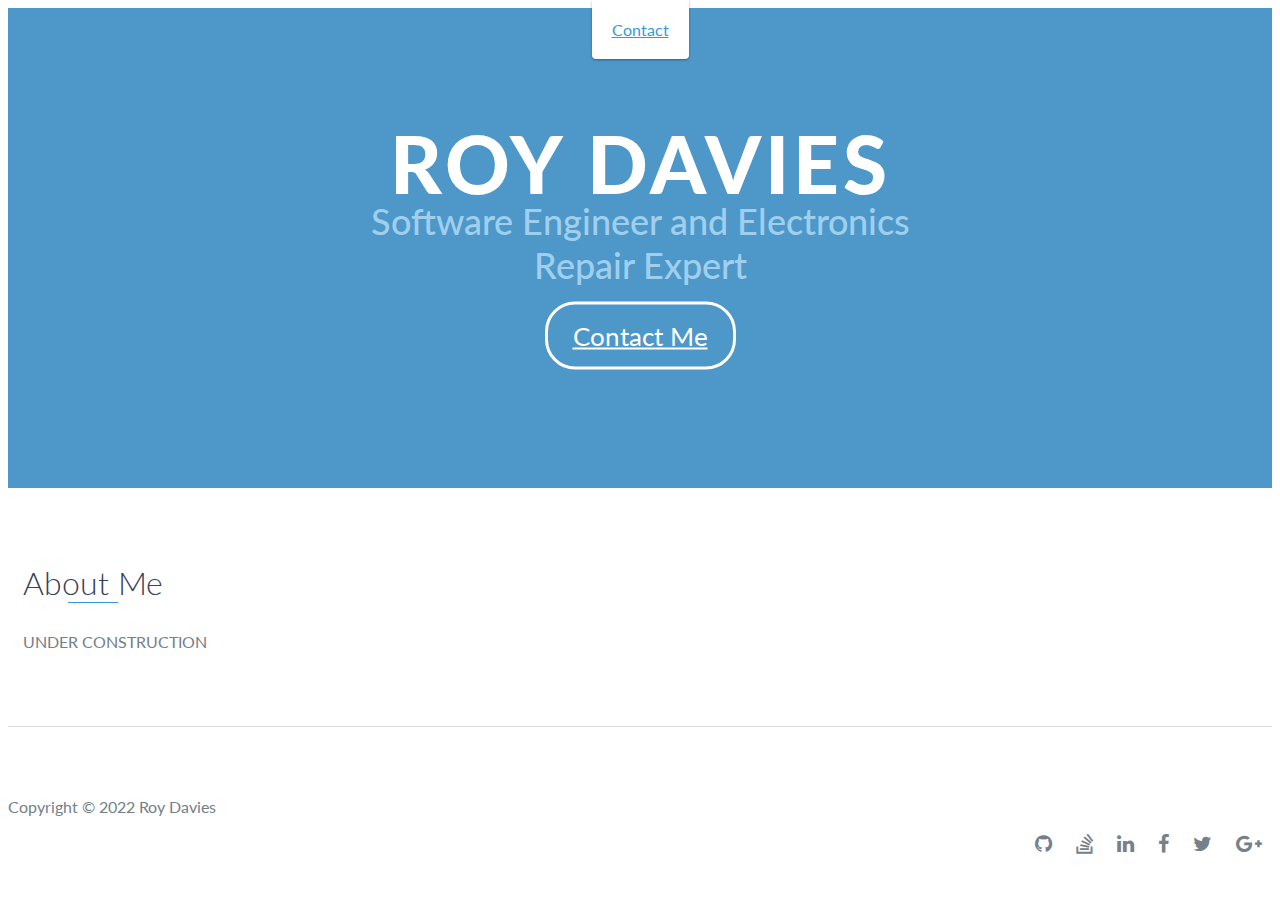
==== commit ce70ba34: "update again" ====
--- a/index.html
+++ b/index.html
@@ -10,7 +10,7 @@
 	<link rel="icon" href="favicon.ico" type="image/x-icon">
     <link href="https://fonts.googleapis.com/css?family=Lato:300,400,700,900" rel="stylesheet">
     <link rel="stylesheet" href="libs/font-awesome/css/font-awesome.min.css">
-    <link href="css/bootstrap.min.css" rel="stylesheet">
+    <!-- <link href="css/bootstrap.min.css" rel="stylesheet"> -->
     <link href="css/styles.css" rel="stylesheet">
 </head>
 
@@ -111,8 +111,8 @@
     </footer>
     <!-- End footer -->
 
-    <script src="https://ajax.googleapis.com/ajax/libs/jquery/1.12.4/jquery.min.js"></script>
-    <script src="js/scripts.min.js"></script>
+    <!-- <script src="https://ajax.googleapis.com/ajax/libs/jquery/1.12.4/jquery.min.js"></script>
+    <script src="js/scripts.min.js"></script> -->
 </body>
 
 </html>
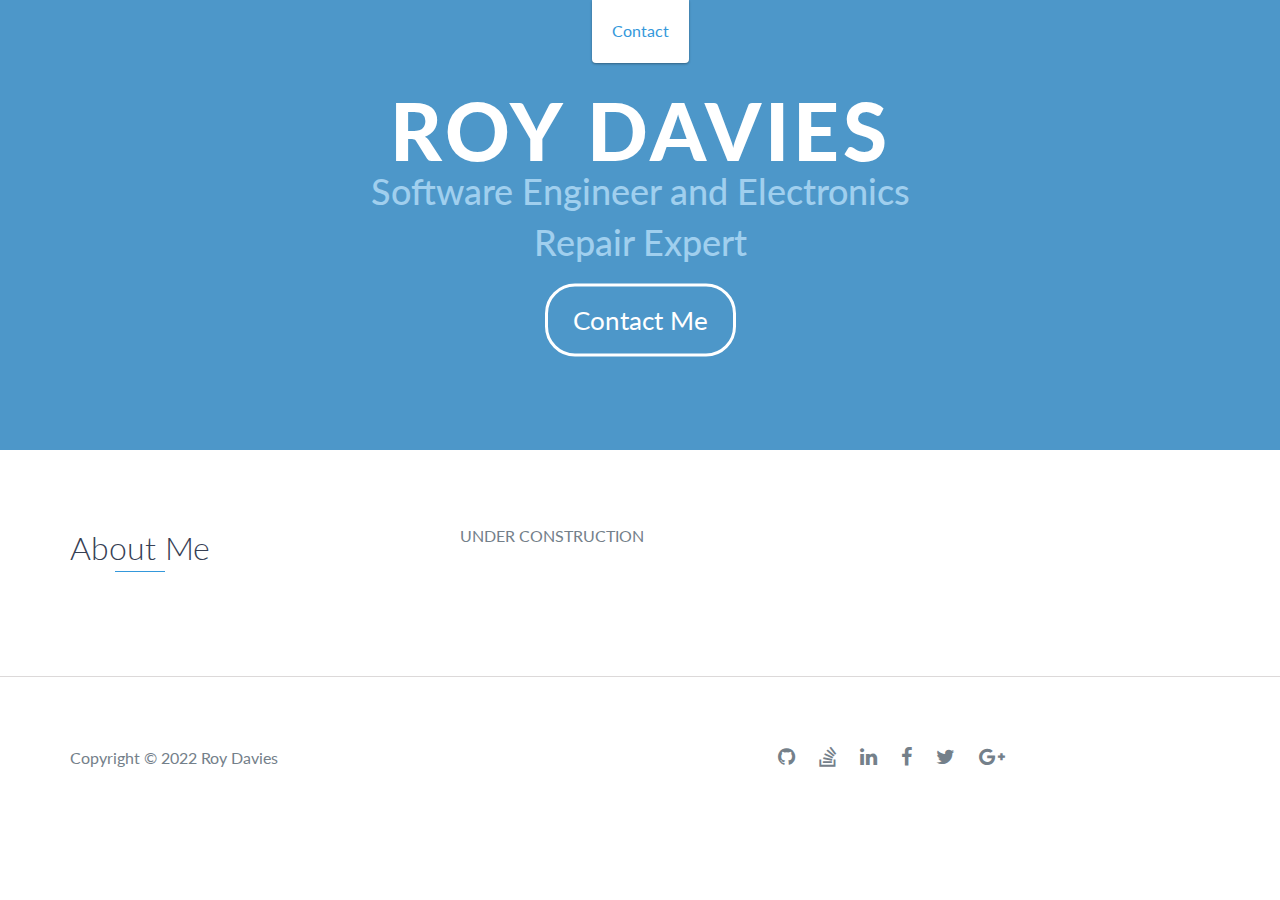
==== commit 3533df67: "fixes" ====
--- a/index.html
+++ b/index.html
@@ -5,12 +5,12 @@
     <meta charset="utf-8">
     <meta http-equiv="X-UA-Compatible" content="IE=edge">
     <meta name="viewport" content="width=device-width, initial-scale=1">
-    <title>My Portfolio</title>
+    <title>Roys Repairs</title>
 	<link rel="shortcut icon" href="favicon.ico" type="image/x-icon">
 	<link rel="icon" href="favicon.ico" type="image/x-icon">
     <link href="https://fonts.googleapis.com/css?family=Lato:300,400,700,900" rel="stylesheet">
     <link rel="stylesheet" href="libs/font-awesome/css/font-awesome.min.css">
-    <!-- <link href="css/bootstrap.min.css" rel="stylesheet"> -->
+    <link href="css/bootstrap.min.css" rel="stylesheet">
     <link href="css/styles.css" rel="stylesheet">
 </head>
 
